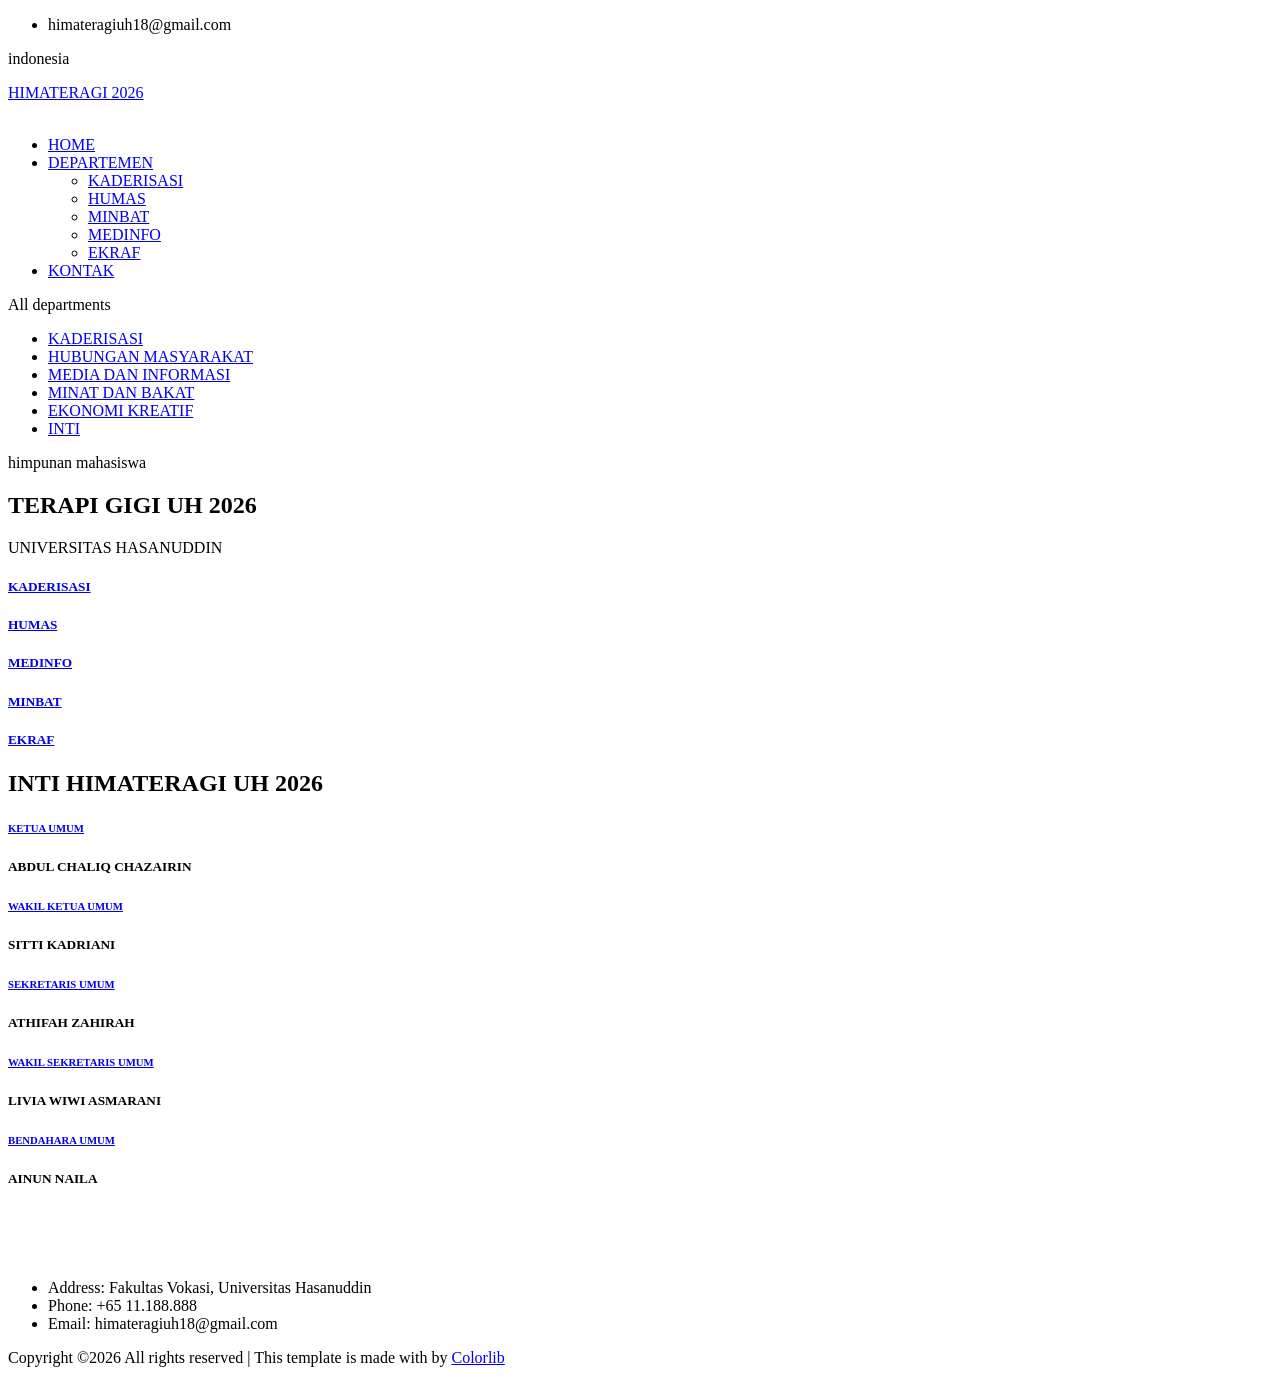
==== index.html @ d9ab89ab "Add files via upload" ====
<!DOCTYPE html>
<html lang="zxx">

<head>
    <meta charset="UTF-8">
    <meta name="description" content="Ogani Template">
    <meta name="keywords" content="Ogani, unica, creative, html">
    <meta name="viewport" content="width=device-width, initial-scale=1.0">
    <meta http-equiv="X-UA-Compatible" content="ie=edge">
    <title>HIMATERAGI 2026</title>

    <!-- Google Font -->
    <link href="https://fonts.googleapis.com/css2?family=Cairo:wght@200;300;400;600;900&display=swap" rel="stylesheet">

    <!-- Css Styles -->
    <link rel="stylesheet" href="css/bootstrap.min.css" type="text/css">
    <link rel="stylesheet" href="css/font-awesome.min.css" type="text/css">
    <link rel="stylesheet" href="css/elegant-icons.css" type="text/css">
    <link rel="stylesheet" href="css/nice-select.css" type="text/css">
    <link rel="stylesheet" href="css/jquery-ui.min.css" type="text/css">
    <link rel="stylesheet" href="css/owl.carousel.min.css" type="text/css">
    <link rel="stylesheet" href="css/slicknav.min.css" type="text/css">
    <link rel="stylesheet" href="css/style.css" type="text/css">
</head>

<body>
    <!-- Page Preloder -->
    <div id="preloder">
        <div class="loader"></div>
    </div>

    <!-- Header Section Begin -->
    <header class="header">
        <div class="header__top">
            <div class="container">
                <div class="row">
                    <div class="col-lg-6 col-md-6">
                        <div class="header__top__left">
                            <ul>
                                <li><i class="fa fa-envelope"></i>himateragiuh18@gmail.com</li>
                            
                            </ul>
                        </div>
                    </div>
                    <div class="col-lg-6 col-md-6">
                        <div class="header__top__right">
                            <div class="header__top__right__social">
                                <a href="https://www.instagram.com/himateragi_uh?igsh=MXllY3Y1dGZtd201&utm_source=qr"><i class="fa fa-instagram"></i></a>
                                <a href="#"><i class="fa fa-twitter"></i></a>
                                <a href="#"><i class="fa fa-youtube"></i></a>
                                <a href="#"><i class="fa fa-tiktok"></i></a>
                            </div>
                            <div class="header__top__right__language">
                              
                                <div>indonesia</div>
                              
                                <ul>

                                </ul>
                            </div>
                            <div class="header__top__right__auth">
                                <a href="#"><i class="fa fa-user"></i>HIMATERAGI 2026</a>
                            </div>
                        </div>
                    </div>
                </div>
            </div>
        </div>
        <div class="container">
            <div class="row">
                <div class="col-lg-3">
                    <div class="header__logo">
                        <a href="./index.html"><img src="img/logohima2.png" alt=""></a>
                    </div>
                </div>
                <div class="col-lg-6">
                    <nav class="header__menu">
                        <ul>
                            <li class="active"><a href="./index.html">HOME</a></li>
                            <li><a href="#">DEPARTEMEN</a>
                                <ul class="header__menu__dropdown">
                                    <li><a href="./shop-grid.html">KADERISASI</a></li>
                                    <li><a href="./HUMAS.html">HUMAS</a></li>
                                    <li><a href="./MINBAT.html">MINBAT</a></li>
                                    <li><a href="./MEDINFO.html">MEDINFO</a></li>
                                    <li><a href="./EKRAF.html">EKRAF</a></li>
                                </ul>
                            </li>
                           
                            <li><a href="./contact.html">KONTAK</a></li>
                        </ul>
                    </nav>
                </div>
                <div class="col-lg-3">
                    <div class="header__cart">
                        <ul>
                          
                        </ul>
                    </div>
                </div>
            </div>
            <div class="humberger__open">
                <i class="fa fa-bars"></i>
            </div>
        </div>
    </header>
    <!-- Header Section End -->

    <!-- Hero Section Begin -->
    <section class="hero">
        <div class="container">
            <div class="row">
                <div class="col-lg-3">
                    <div class="hero__categories">
                        <div class="hero__categories__all">
                            <i class="fa fa-bars"></i>
                            <span>All departments</span>
                        </div>
                        <ul>
                            <li><a href="./shop-grid.html">KADERISASI</a></li>
                            <li><a href="./HUMAS.html">HUBUNGAN MASYARAKAT</a></li>
                            <li><a href="./MEDINFO.html">MEDIA DAN INFORMASI</a></li>
                            <li><a href="./MINBAT.html">MINAT DAN BAKAT</a></li>
                            <li><a href="./EKRAF.html">EKONOMI KREATIF</a></li>
                            <li><a href="./index.html">INTI</a></li>
                        </ul>
                    </div>
                </div>
                <div class="col-lg-9">
                    <div>
                        <div >
                           
                                <div >
                                   
                                   
                                </div>
                                

                        </div>
                        <div>
                            <div >
                              
                            </div>
                            <div>
                             
                            </div>
                        </div>
                    </div>
                    <div class="hero__item set-bg" data-setbg="img/HIMA2.png">
                        <div class="hero__text">
                            <span>himpunan mahasiswa</span>
                            <h2>TERAPI GIGI UH 2026</h2>
                <P>UNIVERSITAS HASANUDDIN</P>
                          
                        </div>
                    </div>
                </div>
            </div>
        </div>
    </section>
    <!-- Hero Section End -->

    <!-- Categories Section Begin -->
    <section class="categories">
        <div class="container">
            <div class="row">
                <div class="categories__slider owl-carousel">
                    <div class="col-lg-3">
                        <div class="categories__item set-bg" data-setbg="img/KADERISASI.png">
                            <h5><a href="./shop-grid.html">KADERISASI</a></h5>
                        </div>
                    </div>
                    <div class="col-lg-3">
                        <div class="categories__item set-bg" data-setbg="img/HUMAS.png">
                            <h5><a href="./HUMAS.html">HUMAS</a></h5>
                        </div>
                    </div>
                    <div class="col-lg-3">
                        <div class="categories__item set-bg" data-setbg="img/MEDINFO.png">
                            <h5><a href="./MEDINFO.html">MEDINFO</a></h5>
                        </div>
                    </div>
                    <div class="col-lg-3">
                        <div class="categories__item set-bg" data-setbg="img/MINBAT.png">
                            <h5><a href="./MINBAT.html">MINBAT</a></h5>
                        </div>
                    </div>
                    <div class="col-lg-3">
                        <div class="categories__item set-bg" data-setbg="img/EKRAF.png">
                            <h5><a href="./EKRAF.html">EKRAF</a></h5>
                        </div>
                    </div>
                </div>
            </div>
        </div>
    </section>
    <!-- Categories Section End -->

    <!-- Featured Section Begin -->
    <section class="featured spad">
        <div class="container">
            <div class="row">
                <div class="col-lg-12">
                    <div class="section-title">
                        <h2>INTI HIMATERAGI UH 2026</h2>
                    </div>
                    <div class="featured__controls">
                        <ul>
                            
                        </ul>
                    </div>
                </div>
            </div>
            <div class="row featured__filter">
                <div class="col-lg-3 col-md-4 col-sm-6 mix oranges fresh-meat">
                    <div class="featured__item">
                        <div class="featured__item__pic set-bg" data-setbg="img/INTI.png">
                           
                            </ul>
                        </div>
                        <div class="featured__item__text">
                            <h6><a href="#">KETUA UMUM</a></h6>
                            <h5>ABDUL CHALIQ CHAZAIRIN</h5>
                        </div>
                    </div>
                </div>
                <div class="col-lg-3 col-md-4 col-sm-6 mix vegetables fastfood">
                    <div class="featured__item">
                        <div class="featured__item__pic set-bg" data-setbg="img/INTI2.png">
                            
                            </ul>
                        </div>
                        <div class="featured__item__text">
                            <h6><a href="#">WAKIL KETUA UMUM</a></h6>
                            <h5>SITTI KADRIANI</h5>
                        </div>
                    </div>
                </div>
                <div class="col-lg-3 col-md-4 col-sm-6 mix vegetables fresh-meat">
                    <div class="featured__item">
                        <div class="featured__item__pic set-bg" data-setbg="img/INTI3.png">
                         
                            </ul>
                        </div>
                        <div class="featured__item__text">
                            <h6><a href="#">SEKRETARIS UMUM</a></h6>
                            <h5>ATHIFAH ZAHIRAH</h5>
                        </div>
                    </div>
                </div>
                <div class="col-lg-3 col-md-4 col-sm-6 mix fastfood oranges">
                    <div class="featured__item">
                        <div class="featured__item__pic set-bg" data-setbg="img/INTI5.png">
                            
                            </ul>
                        </div>
                        <div class="featured__item__text">
                            <h6><a href="#">WAKIL SEKRETARIS UMUM</a></h6>
                            <h5>LIVIA WIWI ASMARANI</h5>
                        </div>
                    </div>
                </div>
                <div class="col-lg-3 col-md-4 col-sm-6 mix fresh-meat vegetables">
                    <div class="featured__item">
                        <div class="featured__item__pic set-bg" data-setbg="img/INTI4.png">
                            
                            </ul>
                        </div>
                        <div class="featured__item__text">
                            <h6><a href="#">BENDAHARA UMUM</a></h6>
                            <h5>AINUN NAILA</h5>
                        </div>
                    </div>
                </div>
               
                        </div>
                    </div>
                </div>
               
                        </div>
                    </div>
                </div>
               
                        
                    </div>
                </div>
            </div>
        </div>
    </section>
    <!-- Featured Section End -->

    <!-- Banner Begin -->
   <div class="banner">
    <div class="container">
        <div class="row">
            <div class="col-lg-6 col-md-6 col-sm-6 mb-4">
                <div class="banner__pic">
                    <img src="img/care.png" alt="" class="img-fluid p-2">
                </div>
            </div>
            <div class="col-lg-6 col-md-6 col-sm-6 mb-4">
                <div class="banner__pic">
                    <img src="img/care.png" alt="" class="img-fluid p-2">
                </div>
            </div>
        </div>
    </div>
</div>
    <!-- Banner End -->

    <!-- Latest Product Section Begin -->
   
    <!-- Latest Product Section End -->

  

    <!-- Footer Section Begin -->
    <footer class="footer spad">
        <div class="container">
            <div class="row">
                <div class="col-lg-3 col-md-6 col-sm-6">
                    <div class="footer__about">
                        <div class="footer__about__logo">
                            <a href="./index.html"><img src="img/logohima2.png" alt=""></a>
                        </div>
                        <ul>
                            <li>Address: Fakultas Vokasi, Universitas Hasanuddin</li>
                            <li>Phone: +65 11.188.888</li>
                            <li>Email: himateragiuh18@gmail.com</li>
                        </ul>
                    </div>
                </div>
                <div class="col-lg-4 col-md-6 col-sm-6 offset-lg-1">
                    <div class="footer__widget">
              
                  
                        </ul>
                    </div>
                </div>
                <div class="col-lg-4 col-md-12">
                    <div class="footer__widget">
                       
                        </div>
                    </div>
                </div>
            </div>
            <div class="row">
                <div class="col-lg-12">
                    <div class="footer__copyright">
                        <div class="footer__copyright__text"><p><!-- Link back to Colorlib can't be removed. Template is licensed under CC BY 3.0. -->
  Copyright &copy;<script>document.write(new Date().getFullYear());</script> All rights reserved | This template is made with <i class="fa fa-heart" aria-hidden="true"></i> by <a href="https://colorlib.com" target="_blank">Colorlib</a>
  <!-- Link back to Colorlib can't be removed. Template is licensed under CC BY 3.0. --></p></div>
                       
                    </div>
                </div>
            </div>
        </div>
    </footer>
    <!-- Footer Section End -->

    <!-- Js Plugins -->
    <script src="js/jquery-3.3.1.min.js"></script>
    <script src="js/bootstrap.min.js"></script>
    <script src="js/jquery.nice-select.min.js"></script>
    <script src="js/jquery-ui.min.js"></script>
    <script src="js/jquery.slicknav.js"></script>
    <script src="js/mixitup.min.js"></script>
    <script src="js/owl.carousel.min.js"></script>
    <script src="js/main.js"></script>



</body>

</html>
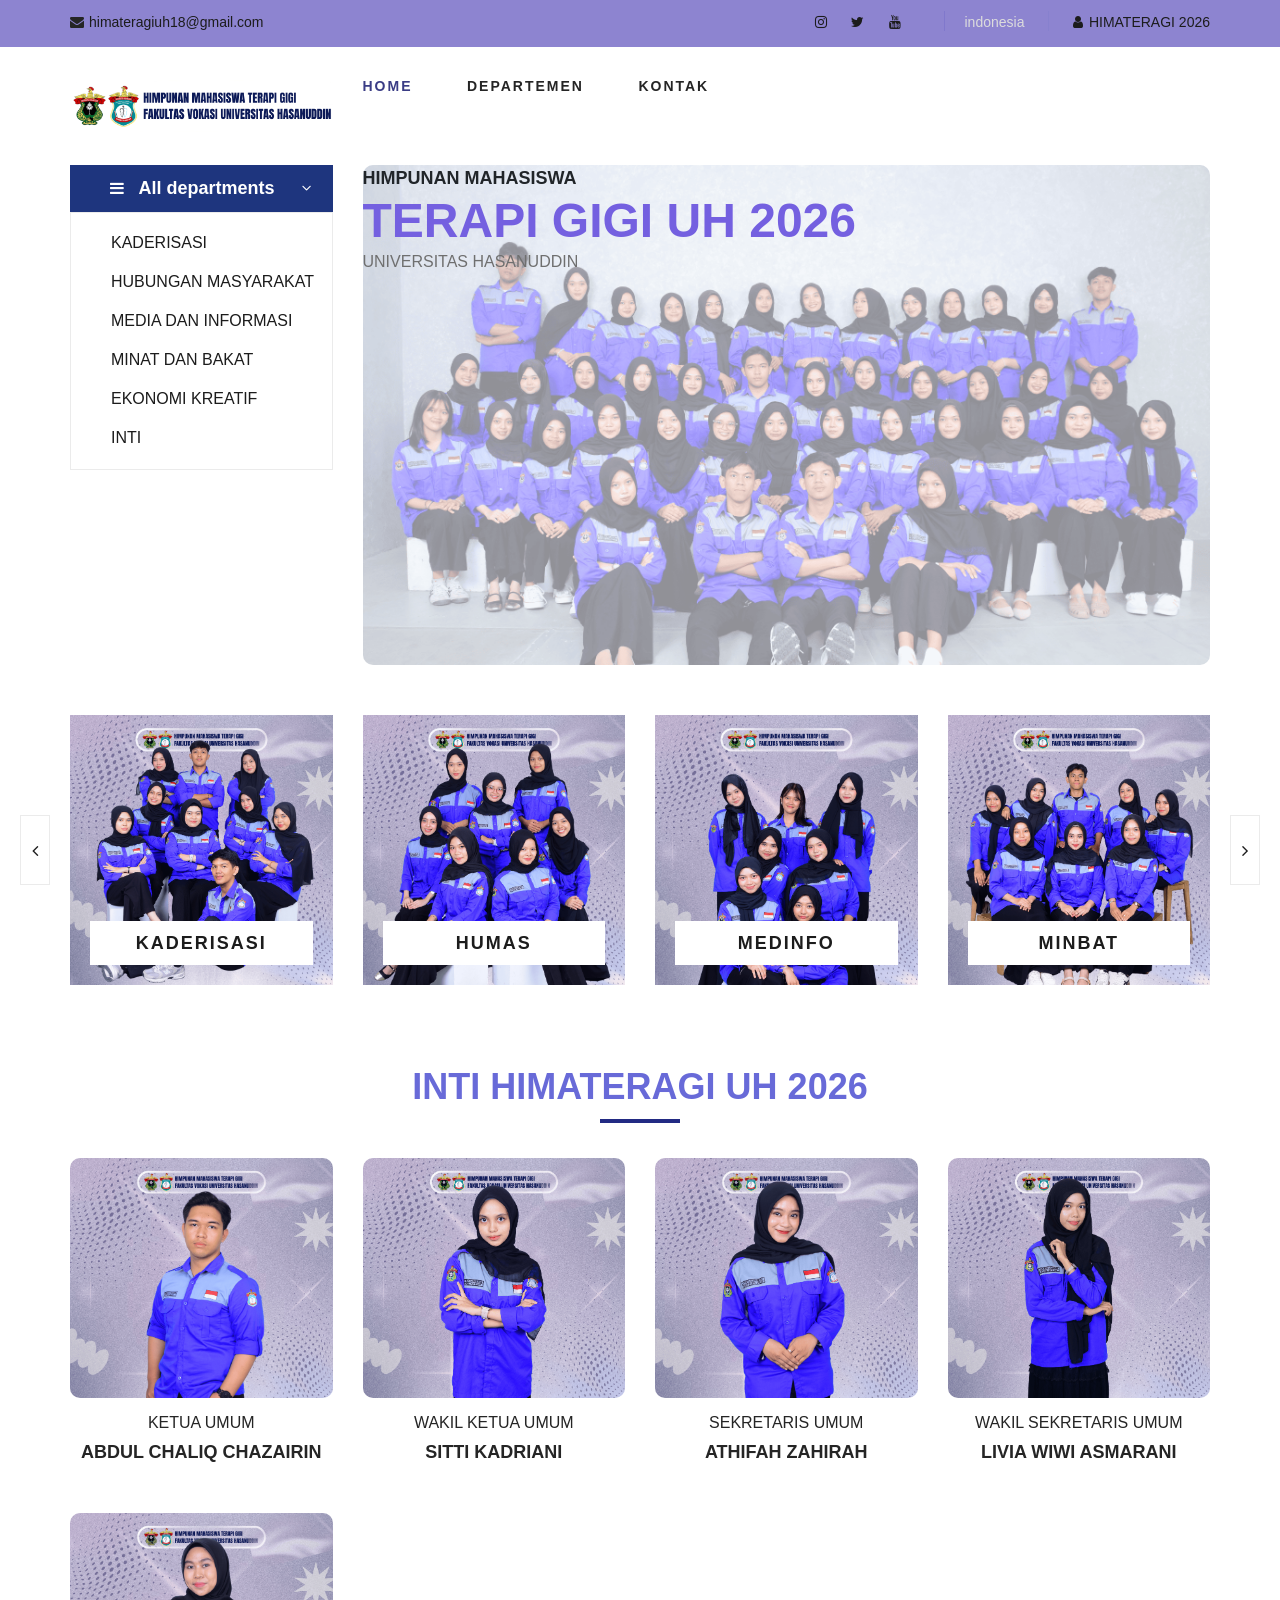
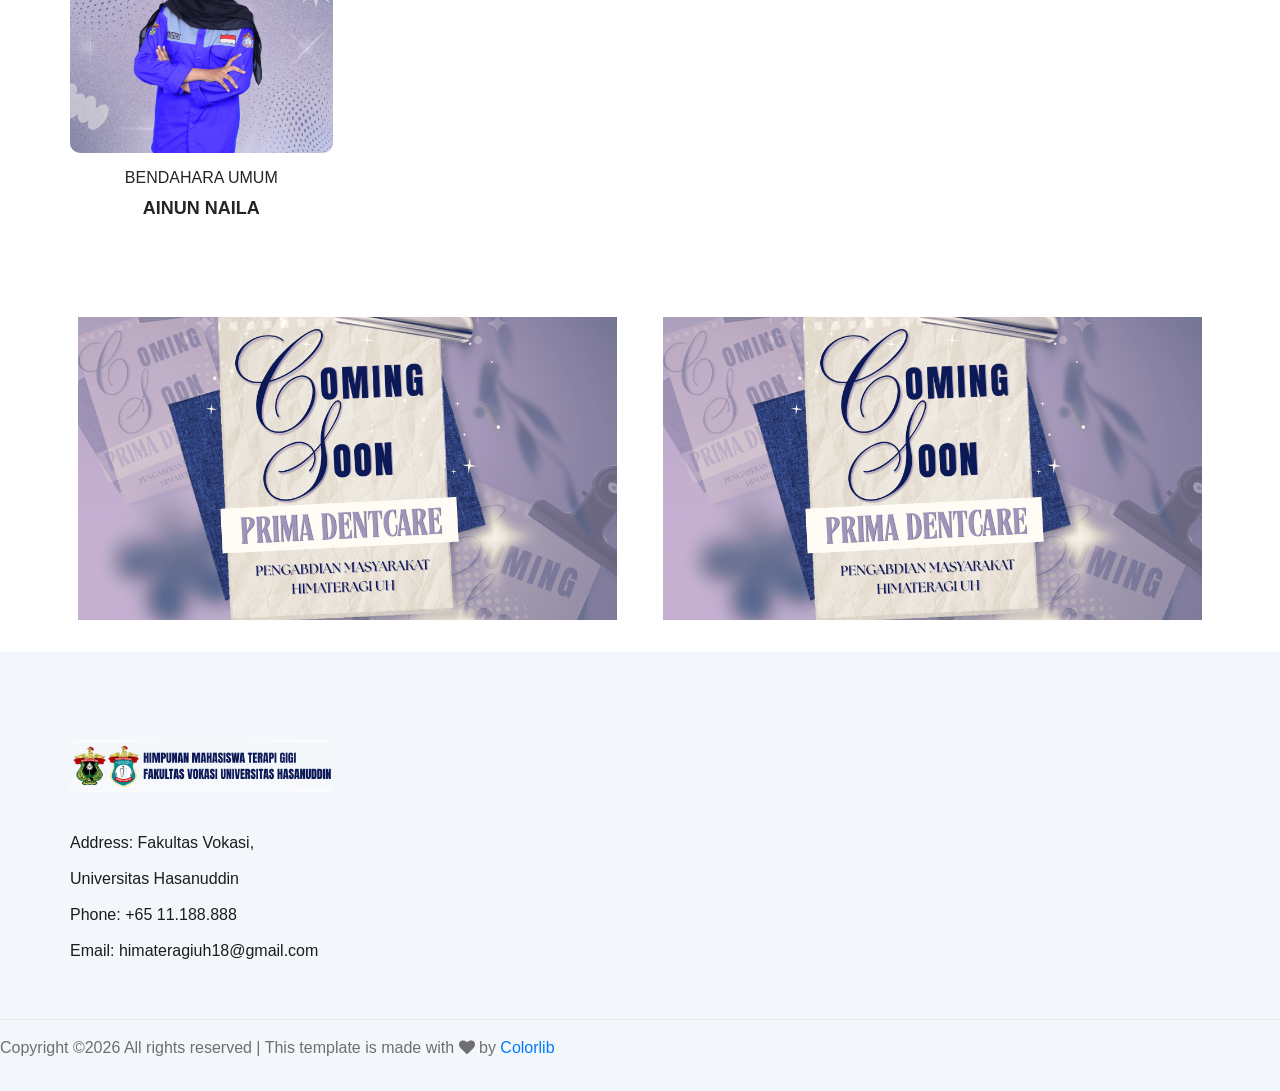
==== commit 479d470b: "Update index.html" ====
--- a/index.html
+++ b/index.html
@@ -148,7 +148,7 @@
                     </div>
                     <div class="hero__item set-bg" data-setbg="img/HIMA2.png">
                         <div class="hero__text">
-                            <span>himpunan mahasiswa</span>
+                            <span>HIMPUNAN MAHASISWA</span>
                             <h2>TERAPI GIGI UH 2026</h2>
                 <P>UNIVERSITAS HASANUDDIN</P>
                           
--- a/css/elegant-icons.css
+++ b/css/elegant-icons.css
@@ -0,0 +1,1159 @@
+@font-face {
+	font-family: 'ElegantIcons';
+	src:url('../fonts/ElegantIcons.eot');
+	src:url('../fonts/ElegantIcons.eot?#iefix') format('embedded-opentype'),
+		url('../fonts/ElegantIcons.woff') format('woff'),
+		url('../fonts/ElegantIcons.ttf') format('truetype'),
+		url('../fonts/ElegantIcons.svg#ElegantIcons') format('svg');
+	font-weight: normal;
+	font-style: normal;
+}
+
+/* Use the following CSS code if you want to use data attributes for inserting your icons */
+[data-icon]:before {
+	font-family: 'ElegantIcons';
+	content: attr(data-icon);
+	speak: none;
+	font-weight: normal;
+	font-variant: normal;
+	text-transform: none;
+	line-height: 1;
+	-webkit-font-smoothing: antialiased;
+	-moz-osx-font-smoothing: grayscale;
+}
+
+/* Use the following CSS code if you want to have a class per icon */
+/*
+Instead of a list of all class selectors,
+you can use the generic selector below, but it's slower:
+[class*="your-class-prefix"] {
+*/
+.arrow_up, .arrow_down, .arrow_left, .arrow_right, .arrow_left-up, .arrow_right-up, .arrow_right-down, .arrow_left-down, .arrow-up-down, .arrow_up-down_alt, .arrow_left-right_alt, .arrow_left-right, .arrow_expand_alt2, .arrow_expand_alt, .arrow_condense, .arrow_expand, .arrow_move, .arrow_carrot-up, .arrow_carrot-down, .arrow_carrot-left, .arrow_carrot-right, .arrow_carrot-2up, .arrow_carrot-2down, .arrow_carrot-2left, .arrow_carrot-2right, .arrow_carrot-up_alt2, .arrow_carrot-down_alt2, .arrow_carrot-left_alt2, .arrow_carrot-right_alt2, .arrow_carrot-2up_alt2, .arrow_carrot-2down_alt2, .arrow_carrot-2left_alt2, .arrow_carrot-2right_alt2, .arrow_triangle-up, .arrow_triangle-down, .arrow_triangle-left, .arrow_triangle-right, .arrow_triangle-up_alt2, .arrow_triangle-down_alt2, .arrow_triangle-left_alt2, .arrow_triangle-right_alt2, .arrow_back, .icon_minus-06, .icon_plus, .icon_close, .icon_check, .icon_minus_alt2, .icon_plus_alt2, .icon_close_alt2, .icon_check_alt2, .icon_zoom-out_alt, .icon_zoom-in_alt, .icon_search, .icon_box-empty, .icon_box-selected, .icon_minus-box, .icon_plus-box, .icon_box-checked, .icon_circle-empty, .icon_circle-slelected, .icon_stop_alt2, .icon_stop, .icon_pause_alt2, .icon_pause, .icon_menu, .icon_menu-square_alt2, .icon_menu-circle_alt2, .icon_ul, .icon_ol, .icon_adjust-horiz, .icon_adjust-vert, .icon_document_alt, .icon_documents_alt, .icon_pencil, .icon_pencil-edit_alt, .icon_pencil-edit, .icon_folder-alt, .icon_folder-open_alt, .icon_folder-add_alt, .icon_info_alt, .icon_error-oct_alt, .icon_error-circle_alt, .icon_error-triangle_alt, .icon_question_alt2, .icon_question, .icon_comment_alt, .icon_chat_alt, .icon_vol-mute_alt, .icon_volume-low_alt, .icon_volume-high_alt, .icon_quotations, .icon_quotations_alt2, .icon_clock_alt, .icon_lock_alt, .icon_lock-open_alt, .icon_key_alt, .icon_cloud_alt, .icon_cloud-upload_alt, .icon_cloud-download_alt, .icon_image, .icon_images, .icon_lightbulb_alt, .icon_gift_alt, .icon_house_alt, .icon_genius, .icon_mobile, .icon_tablet, .icon_laptop, .icon_desktop, .icon_camera_alt, .icon_mail_alt, .icon_cone_alt, .icon_ribbon_alt, .icon_bag_alt, .icon_creditcard, .icon_cart_alt, .icon_paperclip, .icon_tag_alt, .icon_tags_alt, .icon_trash_alt, .icon_cursor_alt, .icon_mic_alt, .icon_compass_alt, .icon_pin_alt, .icon_pushpin_alt, .icon_map_alt, .icon_drawer_alt, .icon_toolbox_alt, .icon_book_alt, .icon_calendar, .icon_film, .icon_table, .icon_contacts_alt, .icon_headphones, .icon_lifesaver, .icon_piechart, .icon_refresh, .icon_link_alt, .icon_link, .icon_loading, .icon_blocked, .icon_archive_alt, .icon_heart_alt, .icon_star_alt, .icon_star-half_alt, .icon_star, .icon_star-half, .icon_tools, .icon_tool, .icon_cog, .icon_cogs, .arrow_up_alt, .arrow_down_alt, .arrow_left_alt, .arrow_right_alt, .arrow_left-up_alt, .arrow_right-up_alt, .arrow_right-down_alt, .arrow_left-down_alt, .arrow_condense_alt, .arrow_expand_alt3, .arrow_carrot_up_alt, .arrow_carrot-down_alt, .arrow_carrot-left_alt, .arrow_carrot-right_alt, .arrow_carrot-2up_alt, .arrow_carrot-2dwnn_alt, .arrow_carrot-2left_alt, .arrow_carrot-2right_alt, .arrow_triangle-up_alt, .arrow_triangle-down_alt, .arrow_triangle-left_alt, .arrow_triangle-right_alt, .icon_minus_alt, .icon_plus_alt, .icon_close_alt, .icon_check_alt, .icon_zoom-out, .icon_zoom-in, .icon_stop_alt, .icon_menu-square_alt, .icon_menu-circle_alt, .icon_document, .icon_documents, .icon_pencil_alt, .icon_folder, .icon_folder-open, .icon_folder-add, .icon_folder_upload, .icon_folder_download, .icon_info, .icon_error-circle, .icon_error-oct, .icon_error-triangle, .icon_question_alt, .icon_comment, .icon_chat, .icon_vol-mute, .icon_volume-low, .icon_volume-high, .icon_quotations_alt, .icon_clock, .icon_lock, .icon_lock-open, .icon_key, .icon_cloud, .icon_cloud-upload, .icon_cloud-download, .icon_lightbulb, .icon_gift, .icon_house, .icon_camera, .icon_mail, .icon_cone, .icon_ribbon, .icon_bag, .icon_cart, .icon_tag, .icon_tags, .icon_trash, .icon_cursor, .icon_mic, .icon_compass, .icon_pin, .icon_pushpin, .icon_map, .icon_drawer, .icon_toolbox, .icon_book, .icon_contacts, .icon_archive, .icon_heart, .icon_profile, .icon_group, .icon_grid-2x2, .icon_grid-3x3, .icon_music, .icon_pause_alt, .icon_phone, .icon_upload, .icon_download, .social_facebook, .social_twitter, .social_pinterest, .social_googleplus, .social_tumblr, .social_tumbleupon, .social_wordpress, .social_instagram, .social_dribbble, .social_vimeo, .social_linkedin, .social_rss, .social_deviantart, .social_share, .social_myspace, .social_skype, .social_youtube, .social_picassa, .social_googledrive, .social_flickr, .social_blogger, .social_spotify, .social_delicious, .social_facebook_circle, .social_twitter_circle, .social_pinterest_circle, .social_googleplus_circle, .social_tumblr_circle, .social_stumbleupon_circle, .social_wordpress_circle, .social_instagram_circle, .social_dribbble_circle, .social_vimeo_circle, .social_linkedin_circle, .social_rss_circle, .social_deviantart_circle, .social_share_circle, .social_myspace_circle, .social_skype_circle, .social_youtube_circle, .social_picassa_circle, .social_googledrive_alt2, .social_flickr_circle, .social_blogger_circle, .social_spotify_circle, .social_delicious_circle, .social_facebook_square, .social_twitter_square, .social_pinterest_square, .social_googleplus_square, .social_tumblr_square, .social_stumbleupon_square, .social_wordpress_square, .social_instagram_square, .social_dribbble_square, .social_vimeo_square, .social_linkedin_square, .social_rss_square, .social_deviantart_square, .social_share_square, .social_myspace_square, .social_skype_square, .social_youtube_square, .social_picassa_square, .social_googledrive_square, .social_flickr_square, .social_blogger_square, .social_spotify_square, .social_delicious_square, .icon_printer, .icon_calulator, .icon_building, .icon_floppy, .icon_drive, .icon_search-2, .icon_id, .icon_id-2, .icon_puzzle, .icon_like, .icon_dislike, .icon_mug, .icon_currency, .icon_wallet, .icon_pens, .icon_easel, .icon_flowchart, .icon_datareport, .icon_briefcase, .icon_shield, .icon_percent, .icon_globe, .icon_globe-2, .icon_target, .icon_hourglass, .icon_balance, .icon_rook, .icon_printer-alt, .icon_calculator_alt, .icon_building_alt, .icon_floppy_alt, .icon_drive_alt, .icon_search_alt, .icon_id_alt, .icon_id-2_alt, .icon_puzzle_alt, .icon_like_alt, .icon_dislike_alt, .icon_mug_alt, .icon_currency_alt, .icon_wallet_alt, .icon_pens_alt, .icon_easel_alt, .icon_flowchart_alt, .icon_datareport_alt, .icon_briefcase_alt, .icon_shield_alt, .icon_percent_alt, .icon_globe_alt, .icon_clipboard {
+	font-family: 'ElegantIcons';
+	speak: none;
+	font-style: normal;
+	font-weight: normal;
+	font-variant: normal;
+	text-transform: none;
+	line-height: 1;
+	-webkit-font-smoothing: antialiased;
+}
+.arrow_up:before {
+	content: "\21";
+}
+.arrow_down:before {
+	content: "\22";
+}
+.arrow_left:before {
+	content: "\23";
+}
+.arrow_right:before {
+	content: "\24";
+}
+.arrow_left-up:before {
+	content: "\25";
+}
+.arrow_right-up:before {
+	content: "\26";
+}
+.arrow_right-down:before {
+	content: "\27";
+}
+.arrow_left-down:before {
+	content: "\28";
+}
+.arrow-up-down:before {
+	content: "\29";
+}
+.arrow_up-down_alt:before {
+	content: "\2a";
+}
+.arrow_left-right_alt:before {
+	content: "\2b";
+}
+.arrow_left-right:before {
+	content: "\2c";
+}
+.arrow_expand_alt2:before {
+	content: "\2d";
+}
+.arrow_expand_alt:before {
+	content: "\2e";
+}
+.arrow_condense:before {
+	content: "\2f";
+}
+.arrow_expand:before {
+	content: "\30";
+}
+.arrow_move:before {
+	content: "\31";
+}
+.arrow_carrot-up:before {
+	content: "\32";
+}
+.arrow_carrot-down:before {
+	content: "\33";
+}
+.arrow_carrot-left:before {
+	content: "\34";
+}
+.arrow_carrot-right:before {
+	content: "\35";
+}
+.arrow_carrot-2up:before {
+	content: "\36";
+}
+.arrow_carrot-2down:before {
+	content: "\37";
+}
+.arrow_carrot-2left:before {
+	content: "\38";
+}
+.arrow_carrot-2right:before {
+	content: "\39";
+}
+.arrow_carrot-up_alt2:before {
+	content: "\3a";
+}
+.arrow_carrot-down_alt2:before {
+	content: "\3b";
+}
+.arrow_carrot-left_alt2:before {
+	content: "\3c";
+}
+.arrow_carrot-right_alt2:before {
+	content: "\3d";
+}
+.arrow_carrot-2up_alt2:before {
+	content: "\3e";
+}
+.arrow_carrot-2down_alt2:before {
+	content: "\3f";
+}
+.arrow_carrot-2left_alt2:before {
+	content: "\40";
+}
+.arrow_carrot-2right_alt2:before {
+	content: "\41";
+}
+.arrow_triangle-up:before {
+	content: "\42";
+}
+.arrow_triangle-down:before {
+	content: "\43";
+}
+.arrow_triangle-left:before {
+	content: "\44";
+}
+.arrow_triangle-right:before {
+	content: "\45";
+}
+.arrow_triangle-up_alt2:before {
+	content: "\46";
+}
+.arrow_triangle-down_alt2:before {
+	content: "\47";
+}
+.arrow_triangle-left_alt2:before {
+	content: "\48";
+}
+.arrow_triangle-right_alt2:before {
+	content: "\49";
+}
+.arrow_back:before {
+	content: "\4a";
+}
+.icon_minus-06:before {
+	content: "\4b";
+}
+.icon_plus:before {
+	content: "\4c";
+}
+.icon_close:before {
+	content: "\4d";
+}
+.icon_check:before {
+	content: "\4e";
+}
+.icon_minus_alt2:before {
+	content: "\4f";
+}
+.icon_plus_alt2:before {
+	content: "\50";
+}
+.icon_close_alt2:before {
+	content: "\51";
+}
+.icon_check_alt2:before {
+	content: "\52";
+}
+.icon_zoom-out_alt:before {
+	content: "\53";
+}
+.icon_zoom-in_alt:before {
+	content: "\54";
+}
+.icon_search:before {
+	content: "\55";
+}
+.icon_box-empty:before {
+	content: "\56";
+}
+.icon_box-selected:before {
+	content: "\57";
+}
+.icon_minus-box:before {
+	content: "\58";
+}
+.icon_plus-box:before {
+	content: "\59";
+}
+.icon_box-checked:before {
+	content: "\5a";
+}
+.icon_circle-empty:before {
+	content: "\5b";
+}
+.icon_circle-slelected:before {
+	content: "\5c";
+}
+.icon_stop_alt2:before {
+	content: "\5d";
+}
+.icon_stop:before {
+	content: "\5e";
+}
+.icon_pause_alt2:before {
+	content: "\5f";
+}
+.icon_pause:before {
+	content: "\60";
+}
+.icon_menu:before {
+	content: "\61";
+}
+.icon_menu-square_alt2:before {
+	content: "\62";
+}
+.icon_menu-circle_alt2:before {
+	content: "\63";
+}
+.icon_ul:before {
+	content: "\64";
+}
+.icon_ol:before {
+	content: "\65";
+}
+.icon_adjust-horiz:before {
+	content: "\66";
+}
+.icon_adjust-vert:before {
+	content: "\67";
+}
+.icon_document_alt:before {
+	content: "\68";
+}
+.icon_documents_alt:before {
+	content: "\69";
+}
+.icon_pencil:before {
+	content: "\6a";
+}
+.icon_pencil-edit_alt:before {
+	content: "\6b";
+}
+.icon_pencil-edit:before {
+	content: "\6c";
+}
+.icon_folder-alt:before {
+	content: "\6d";
+}
+.icon_folder-open_alt:before {
+	content: "\6e";
+}
+.icon_folder-add_alt:before {
+	content: "\6f";
+}
+.icon_info_alt:before {
+	content: "\70";
+}
+.icon_error-oct_alt:before {
+	content: "\71";
+}
+.icon_error-circle_alt:before {
+	content: "\72";
+}
+.icon_error-triangle_alt:before {
+	content: "\73";
+}
+.icon_question_alt2:before {
+	content: "\74";
+}
+.icon_question:before {
+	content: "\75";
+}
+.icon_comment_alt:before {
+	content: "\76";
+}
+.icon_chat_alt:before {
+	content: "\77";
+}
+.icon_vol-mute_alt:before {
+	content: "\78";
+}
+.icon_volume-low_alt:before {
+	content: "\79";
+}
+.icon_volume-high_alt:before {
+	content: "\7a";
+}
+.icon_quotations:before {
+	content: "\7b";
+}
+.icon_quotations_alt2:before {
+	content: "\7c";
+}
+.icon_clock_alt:before {
+	content: "\7d";
+}
+.icon_lock_alt:before {
+	content: "\7e";
+}
+.icon_lock-open_alt:before {
+	content: "\e000";
+}
+.icon_key_alt:before {
+	content: "\e001";
+}
+.icon_cloud_alt:before {
+	content: "\e002";
+}
+.icon_cloud-upload_alt:before {
+	content: "\e003";
+}
+.icon_cloud-download_alt:before {
+	content: "\e004";
+}
+.icon_image:before {
+	content: "\e005";
+}
+.icon_images:before {
+	content: "\e006";
+}
+.icon_lightbulb_alt:before {
+	content: "\e007";
+}
+.icon_gift_alt:before {
+	content: "\e008";
+}
+.icon_house_alt:before {
+	content: "\e009";
+}
+.icon_genius:before {
+	content: "\e00a";
+}
+.icon_mobile:before {
+	content: "\e00b";
+}
+.icon_tablet:before {
+	content: "\e00c";
+}
+.icon_laptop:before {
+	content: "\e00d";
+}
+.icon_desktop:before {
+	content: "\e00e";
+}
+.icon_camera_alt:before {
+	content: "\e00f";
+}
+.icon_mail_alt:before {
+	content: "\e010";
+}
+.icon_cone_alt:before {
+	content: "\e011";
+}
+.icon_ribbon_alt:before {
+	content: "\e012";
+}
+.icon_bag_alt:before {
+	content: "\e013";
+}
+.icon_creditcard:before {
+	content: "\e014";
+}
+.icon_cart_alt:before {
+	content: "\e015";
+}
+.icon_paperclip:before {
+	content: "\e016";
+}
+.icon_tag_alt:before {
+	content: "\e017";
+}
+.icon_tags_alt:before {
+	content: "\e018";
+}
+.icon_trash_alt:before {
+	content: "\e019";
+}
+.icon_cursor_alt:before {
+	content: "\e01a";
+}
+.icon_mic_alt:before {
+	content: "\e01b";
+}
+.icon_compass_alt:before {
+	content: "\e01c";
+}
+.icon_pin_alt:before {
+	content: "\e01d";
+}
+.icon_pushpin_alt:before {
+	content: "\e01e";
+}
+.icon_map_alt:before {
+	content: "\e01f";
+}
+.icon_drawer_alt:before {
+	content: "\e020";
+}
+.icon_toolbox_alt:before {
+	content: "\e021";
+}
+.icon_book_alt:before {
+	content: "\e022";
+}
+.icon_calendar:before {
+	content: "\e023";
+}
+.icon_film:before {
+	content: "\e024";
+}
+.icon_table:before {
+	content: "\e025";
+}
+.icon_contacts_alt:before {
+	content: "\e026";
+}
+.icon_headphones:before {
+	content: "\e027";
+}
+.icon_lifesaver:before {
+	content: "\e028";
+}
+.icon_piechart:before {
+	content: "\e029";
+}
+.icon_refresh:before {
+	content: "\e02a";
+}
+.icon_link_alt:before {
+	content: "\e02b";
+}
+.icon_link:before {
+	content: "\e02c";
+}
+.icon_loading:before {
+	content: "\e02d";
+}
+.icon_blocked:before {
+	content: "\e02e";
+}
+.icon_archive_alt:before {
+	content: "\e02f";
+}
+.icon_heart_alt:before {
+	content: "\e030";
+}
+.icon_star_alt:before {
+	content: "\e031";
+}
+.icon_star-half_alt:before {
+	content: "\e032";
+}
+.icon_star:before {
+	content: "\e033";
+}
+.icon_star-half:before {
+	content: "\e034";
+}
+.icon_tools:before {
+	content: "\e035";
+}
+.icon_tool:before {
+	content: "\e036";
+}
+.icon_cog:before {
+	content: "\e037";
+}
+.icon_cogs:before {
+	content: "\e038";
+}
+.arrow_up_alt:before {
+	content: "\e039";
+}
+.arrow_down_alt:before {
+	content: "\e03a";
+}
+.arrow_left_alt:before {
+	content: "\e03b";
+}
+.arrow_right_alt:before {
+	content: "\e03c";
+}
+.arrow_left-up_alt:before {
+	content: "\e03d";
+}
+.arrow_right-up_alt:before {
+	content: "\e03e";
+}
+.arrow_right-down_alt:before {
+	content: "\e03f";
+}
+.arrow_left-down_alt:before {
+	content: "\e040";
+}
+.arrow_condense_alt:before {
+	content: "\e041";
+}
+.arrow_expand_alt3:before {
+	content: "\e042";
+}
+.arrow_carrot_up_alt:before {
+	content: "\e043";
+}
+.arrow_carrot-down_alt:before {
+	content: "\e044";
+}
+.arrow_carrot-left_alt:before {
+	content: "\e045";
+}
+.arrow_carrot-right_alt:before {
+	content: "\e046";
+}
+.arrow_carrot-2up_alt:before {
+	content: "\e047";
+}
+.arrow_carrot-2dwnn_alt:before {
+	content: "\e048";
+}
+.arrow_carrot-2left_alt:before {
+	content: "\e049";
+}
+.arrow_carrot-2right_alt:before {
+	content: "\e04a";
+}
+.arrow_triangle-up_alt:before {
+	content: "\e04b";
+}
+.arrow_triangle-down_alt:before {
+	content: "\e04c";
+}
+.arrow_triangle-left_alt:before {
+	content: "\e04d";
+}
+.arrow_triangle-right_alt:before {
+	content: "\e04e";
+}
+.icon_minus_alt:before {
+	content: "\e04f";
+}
+.icon_plus_alt:before {
+	content: "\e050";
+}
+.icon_close_alt:before {
+	content: "\e051";
+}
+.icon_check_alt:before {
+	content: "\e052";
+}
+.icon_zoom-out:before {
+	content: "\e053";
+}
+.icon_zoom-in:before {
+	content: "\e054";
+}
+.icon_stop_alt:before {
+	content: "\e055";
+}
+.icon_menu-square_alt:before {
+	content: "\e056";
+}
+.icon_menu-circle_alt:before {
+	content: "\e057";
+}
+.icon_document:before {
+	content: "\e058";
+}
+.icon_documents:before {
+	content: "\e059";
+}
+.icon_pencil_alt:before {
+	content: "\e05a";
+}
+.icon_folder:before {
+	content: "\e05b";
+}
+.icon_folder-open:before {
+	content: "\e05c";
+}
+.icon_folder-add:before {
+	content: "\e05d";
+}
+.icon_folder_upload:before {
+	content: "\e05e";
+}
+.icon_folder_download:before {
+	content: "\e05f";
+}
+.icon_info:before {
+	content: "\e060";
+}
+.icon_error-circle:before {
+	content: "\e061";
+}
+.icon_error-oct:before {
+	content: "\e062";
+}
+.icon_error-triangle:before {
+	content: "\e063";
+}
+.icon_question_alt:before {
+	content: "\e064";
+}
+.icon_comment:before {
+	content: "\e065";
+}
+.icon_chat:before {
+	content: "\e066";
+}
+.icon_vol-mute:before {
+	content: "\e067";
+}
+.icon_volume-low:before {
+	content: "\e068";
+}
+.icon_volume-high:before {
+	content: "\e069";
+}
+.icon_quotations_alt:before {
+	content: "\e06a";
+}
+.icon_clock:before {
+	content: "\e06b";
+}
+.icon_lock:before {
+	content: "\e06c";
+}
+.icon_lock-open:before {
+	content: "\e06d";
+}
+.icon_key:before {
+	content: "\e06e";
+}
+.icon_cloud:before {
+	content: "\e06f";
+}
+.icon_cloud-upload:before {
+	content: "\e070";
+}
+.icon_cloud-download:before {
+	content: "\e071";
+}
+.icon_lightbulb:before {
+	content: "\e072";
+}
+.icon_gift:before {
+	content: "\e073";
+}
+.icon_house:before {
+	content: "\e074";
+}
+.icon_camera:before {
+	content: "\e075";
+}
+.icon_mail:before {
+	content: "\e076";
+}
+.icon_cone:before {
+	content: "\e077";
+}
+.icon_ribbon:before {
+	content: "\e078";
+}
+.icon_bag:before {
+	content: "\e079";
+}
+.icon_cart:before {
+	content: "\e07a";
+}
+.icon_tag:before {
+	content: "\e07b";
+}
+.icon_tags:before {
+	content: "\e07c";
+}
+.icon_trash:before {
+	content: "\e07d";
+}
+.icon_cursor:before {
+	content: "\e07e";
+}
+.icon_mic:before {
+	content: "\e07f";
+}
+.icon_compass:before {
+	content: "\e080";
+}
+.icon_pin:before {
+	content: "\e081";
+}
+.icon_pushpin:before {
+	content: "\e082";
+}
+.icon_map:before {
+	content: "\e083";
+}
+.icon_drawer:before {
+	content: "\e084";
+}
+.icon_toolbox:before {
+	content: "\e085";
+}
+.icon_book:before {
+	content: "\e086";
+}
+.icon_contacts:before {
+	content: "\e087";
+}
+.icon_archive:before {
+	content: "\e088";
+}
+.icon_heart:before {
+	content: "\e089";
+}
+.icon_profile:before {
+	content: "\e08a";
+}
+.icon_group:before {
+	content: "\e08b";
+}
+.icon_grid-2x2:before {
+	content: "\e08c";
+}
+.icon_grid-3x3:before {
+	content: "\e08d";
+}
+.icon_music:before {
+	content: "\e08e";
+}
+.icon_pause_alt:before {
+	content: "\e08f";
+}
+.icon_phone:before {
+	content: "\e090";
+}
+.icon_upload:before {
+	content: "\e091";
+}
+.icon_download:before {
+	content: "\e092";
+}
+.social_facebook:before {
+	content: "\e093";
+}
+.social_twitter:before {
+	content: "\e094";
+}
+.social_pinterest:before {
+	content: "\e095";
+}
+.social_googleplus:before {
+	content: "\e096";
+}
+.social_tumblr:before {
+	content: "\e097";
+}
+.social_tumbleupon:before {
+	content: "\e098";
+}
+.social_wordpress:before {
+	content: "\e099";
+}
+.social_instagram:before {
+	content: "\e09a";
+}
+.social_dribbble:before {
+	content: "\e09b";
+}
+.social_vimeo:before {
+	content: "\e09c";
+}
+.social_linkedin:before {
+	content: "\e09d";
+}
+.social_rss:before {
+	content: "\e09e";
+}
+.social_deviantart:before {
+	content: "\e09f";
+}
+.social_share:before {
+	content: "\e0a0";
+}
+.social_myspace:before {
+	content: "\e0a1";
+}
+.social_skype:before {
+	content: "\e0a2";
+}
+.social_youtube:before {
+	content: "\e0a3";
+}
+.social_picassa:before {
+	content: "\e0a4";
+}
+.social_googledrive:before {
+	content: "\e0a5";
+}
+.social_flickr:before {
+	content: "\e0a6";
+}
+.social_blogger:before {
+	content: "\e0a7";
+}
+.social_spotify:before {
+	content: "\e0a8";
+}
+.social_delicious:before {
+	content: "\e0a9";
+}
+.social_facebook_circle:before {
+	content: "\e0aa";
+}
+.social_twitter_circle:before {
+	content: "\e0ab";
+}
+.social_pinterest_circle:before {
+	content: "\e0ac";
+}
+.social_googleplus_circle:before {
+	content: "\e0ad";
+}
+.social_tumblr_circle:before {
+	content: "\e0ae";
+}
+.social_stumbleupon_circle:before {
+	content: "\e0af";
+}
+.social_wordpress_circle:before {
+	content: "\e0b0";
+}
+.social_instagram_circle:before {
+	content: "\e0b1";
+}
+.social_dribbble_circle:before {
+	content: "\e0b2";
+}
+.social_vimeo_circle:before {
+	content: "\e0b3";
+}
+.social_linkedin_circle:before {
+	content: "\e0b4";
+}
+.social_rss_circle:before {
+	content: "\e0b5";
+}
+.social_deviantart_circle:before {
+	content: "\e0b6";
+}
+.social_share_circle:before {
+	content: "\e0b7";
+}
+.social_myspace_circle:before {
+	content: "\e0b8";
+}
+.social_skype_circle:before {
+	content: "\e0b9";
+}
+.social_youtube_circle:before {
+	content: "\e0ba";
+}
+.social_picassa_circle:before {
+	content: "\e0bb";
+}
+.social_googledrive_alt2:before {
+	content: "\e0bc";
+}
+.social_flickr_circle:before {
+	content: "\e0bd";
+}
+.social_blogger_circle:before {
+	content: "\e0be";
+}
+.social_spotify_circle:before {
+	content: "\e0bf";
+}
+.social_delicious_circle:before {
+	content: "\e0c0";
+}
+.social_facebook_square:before {
+	content: "\e0c1";
+}
+.social_twitter_square:before {
+	content: "\e0c2";
+}
+.social_pinterest_square:before {
+	content: "\e0c3";
+}
+.social_googleplus_square:before {
+	content: "\e0c4";
+}
+.social_tumblr_square:before {
+	content: "\e0c5";
+}
+.social_stumbleupon_square:before {
+	content: "\e0c6";
+}
+.social_wordpress_square:before {
+	content: "\e0c7";
+}
+.social_instagram_square:before {
+	content: "\e0c8";
+}
+.social_dribbble_square:before {
+	content: "\e0c9";
+}
+.social_vimeo_square:before {
+	content: "\e0ca";
+}
+.social_linkedin_square:before {
+	content: "\e0cb";
+}
+.social_rss_square:before {
+	content: "\e0cc";
+}
+.social_deviantart_square:before {
+	content: "\e0cd";
+}
+.social_share_square:before {
+	content: "\e0ce";
+}
+.social_myspace_square:before {
+	content: "\e0cf";
+}
+.social_skype_square:before {
+	content: "\e0d0";
+}
+.social_youtube_square:before {
+	content: "\e0d1";
+}
+.social_picassa_square:before {
+	content: "\e0d2";
+}
+.social_googledrive_square:before {
+	content: "\e0d3";
+}
+.social_flickr_square:before {
+	content: "\e0d4";
+}
+.social_blogger_square:before {
+	content: "\e0d5";
+}
+.social_spotify_square:before {
+	content: "\e0d6";
+}
+.social_delicious_square:before {
+	content: "\e0d7";
+}
+.icon_printer:before {
+	content: "\e103";
+}
+.icon_calulator:before {
+	content: "\e0ee";
+}
+.icon_building:before {
+	content: "\e0ef";
+}
+.icon_floppy:before {
+	content: "\e0e8";
+}
+.icon_drive:before {
+	content: "\e0ea";
+}
+.icon_search-2:before {
+	content: "\e101";
+}
+.icon_id:before {
+	content: "\e107";
+}
+.icon_id-2:before {
+	content: "\e108";
+}
+.icon_puzzle:before {
+	content: "\e102";
+}
+.icon_like:before {
+	content: "\e106";
+}
+.icon_dislike:before {
+	content: "\e0eb";
+}
+.icon_mug:before {
+	content: "\e105";
+}
+.icon_currency:before {
+	content: "\e0ed";
+}
+.icon_wallet:before {
+	content: "\e100";
+}
+.icon_pens:before {
+	content: "\e104";
+}
+.icon_easel:before {
+	content: "\e0e9";
+}
+.icon_flowchart:before {
+	content: "\e109";
+}
+.icon_datareport:before {
+	content: "\e0ec";
+}
+.icon_briefcase:before {
+	content: "\e0fe";
+}
+.icon_shield:before {
+	content: "\e0f6";
+}
+.icon_percent:before {
+	content: "\e0fb";
+}
+.icon_globe:before {
+	content: "\e0e2";
+}
+.icon_globe-2:before {
+	content: "\e0e3";
+}
+.icon_target:before {
+	content: "\e0f5";
+}
+.icon_hourglass:before {
+	content: "\e0e1";
+}
+.icon_balance:before {
+	content: "\e0ff";
+}
+.icon_rook:before {
+	content: "\e0f8";
+}
+.icon_printer-alt:before {
+	content: "\e0fa";
+}
+.icon_calculator_alt:before {
+	content: "\e0e7";
+}
+.icon_building_alt:before {
+	content: "\e0fd";
+}
+.icon_floppy_alt:before {
+	content: "\e0e4";
+}
+.icon_drive_alt:before {
+	content: "\e0e5";
+}
+.icon_search_alt:before {
+	content: "\e0f7";
+}
+.icon_id_alt:before {
+	content: "\e0e0";
+}
+.icon_id-2_alt:before {
+	content: "\e0fc";
+}
+.icon_puzzle_alt:before {
+	content: "\e0f9";
+}
+.icon_like_alt:before {
+	content: "\e0dd";
+}
+.icon_dislike_alt:before {
+	content: "\e0f1";
+}
+.icon_mug_alt:before {
+	content: "\e0dc";
+}
+.icon_currency_alt:before {
+	content: "\e0f3";
+}
+.icon_wallet_alt:before {
+	content: "\e0d8";
+}
+.icon_pens_alt:before {
+	content: "\e0db";
+}
+.icon_easel_alt:before {
+	content: "\e0f0";
+}
+.icon_flowchart_alt:before {
+	content: "\e0df";
+}
+.icon_datareport_alt:before {
+	content: "\e0f2";
+}
+.icon_briefcase_alt:before {
+	content: "\e0f4";
+}
+.icon_shield_alt:before {
+	content: "\e0d9";
+}
+.icon_percent_alt:before {
+	content: "\e0da";
+}
+.icon_globe_alt:before {
+	content: "\e0de";
+}
+.icon_clipboard:before {
+	content: "\e0e6";
+}
+
+
+	.glyph {
+		float: left;
+		text-align: center;
+		padding: .75em;
+		margin: .4em 1.5em .75em 0;
+		width: 6em;
+text-shadow: none;
+	}
+        .glyph_big {
+        font-size: 128px;
+        color: #59c5dc;
+        float: left;
+        margin-right: 20px;
+        }
+
+        .glyph div { padding-bottom: 10px;}
+
+	.glyph input {
+		font-family: consolas, monospace;
+		font-size: 12px;
+		width: 100%;
+		text-align: center;
+		border: 0;
+		box-shadow: 0 0 0 1px #ccc;
+		padding: .2em;
+                -moz-border-radius: 5px;
+                -webkit-border-radius: 5px;
+	}
+	.centered {
+		margin-left: auto;
+		margin-right: auto;
+	}
+	.glyph .fs1 {
+		font-size: 2em;
+	}
+
+	
--- a/css/nice-select.css
+++ b/css/nice-select.css
@@ -0,0 +1,138 @@
+.nice-select {
+  -webkit-tap-highlight-color: transparent;
+  background-color: #fff;
+  border-radius: 5px;
+  border: solid 1px #e8e8e8;
+  box-sizing: border-box;
+  clear: both;
+  cursor: pointer;
+  display: block;
+  float: left;
+  font-family: inherit;
+  font-size: 14px;
+  font-weight: normal;
+  height: 42px;
+  line-height: 40px;
+  outline: none;
+  padding-left: 18px;
+  padding-right: 30px;
+  position: relative;
+  text-align: left !important;
+  -webkit-transition: all 0.2s ease-in-out;
+  transition: all 0.2s ease-in-out;
+  -webkit-user-select: none;
+     -moz-user-select: none;
+      -ms-user-select: none;
+          user-select: none;
+  white-space: nowrap;
+  width: auto; }
+  .nice-select:hover {
+    border-color: #dbdbdb; }
+  .nice-select:active, .nice-select.open, .nice-select:focus {
+    border-color: #999; }
+  .nice-select:after {
+    border-bottom: 2px solid #999;
+    border-right: 2px solid #999;
+    content: '';
+    display: block;
+    height: 5px;
+    margin-top: -4px;
+    pointer-events: none;
+    position: absolute;
+    right: 12px;
+    top: 50%;
+    -webkit-transform-origin: 66% 66%;
+        -ms-transform-origin: 66% 66%;
+            transform-origin: 66% 66%;
+    -webkit-transform: rotate(45deg);
+        -ms-transform: rotate(45deg);
+            transform: rotate(45deg);
+    -webkit-transition: all 0.15s ease-in-out;
+    transition: all 0.15s ease-in-out;
+    width: 5px; }
+  .nice-select.open:after {
+    -webkit-transform: rotate(-135deg);
+        -ms-transform: rotate(-135deg);
+            transform: rotate(-135deg); }
+  .nice-select.open .list {
+    opacity: 1;
+    pointer-events: auto;
+    -webkit-transform: scale(1) translateY(0);
+        -ms-transform: scale(1) translateY(0);
+            transform: scale(1) translateY(0); }
+  .nice-select.disabled {
+    border-color: #ededed;
+    color: #999;
+    pointer-events: none; }
+    .nice-select.disabled:after {
+      border-color: #cccccc; }
+  .nice-select.wide {
+    width: 100%; }
+    .nice-select.wide .list {
+      left: 0 !important;
+      right: 0 !important; }
+  .nice-select.right {
+    float: right; }
+    .nice-select.right .list {
+      left: auto;
+      right: 0; }
+  .nice-select.small {
+    font-size: 12px;
+    height: 36px;
+    line-height: 34px; }
+    .nice-select.small:after {
+      height: 4px;
+      width: 4px; }
+    .nice-select.small .option {
+      line-height: 34px;
+      min-height: 34px; }
+  .nice-select .list {
+    background-color: #fff;
+    border-radius: 5px;
+    box-shadow: 0 0 0 1px rgba(68, 68, 68, 0.11);
+    box-sizing: border-box;
+    margin-top: 4px;
+    opacity: 0;
+    overflow: hidden;
+    padding: 0;
+    pointer-events: none;
+    position: absolute;
+    top: 100%;
+    left: 0;
+    -webkit-transform-origin: 50% 0;
+        -ms-transform-origin: 50% 0;
+            transform-origin: 50% 0;
+    -webkit-transform: scale(0.75) translateY(-21px);
+        -ms-transform: scale(0.75) translateY(-21px);
+            transform: scale(0.75) translateY(-21px);
+    -webkit-transition: all 0.2s cubic-bezier(0.5, 0, 0, 1.25), opacity 0.15s ease-out;
+    transition: all 0.2s cubic-bezier(0.5, 0, 0, 1.25), opacity 0.15s ease-out;
+    z-index: 9; }
+    .nice-select .list:hover .option:not(:hover) {
+      background-color: transparent !important; }
+  .nice-select .option {
+    cursor: pointer;
+    font-weight: 400;
+    line-height: 40px;
+    list-style: none;
+    min-height: 40px;
+    outline: none;
+    padding-left: 18px;
+    padding-right: 29px;
+    text-align: left;
+    -webkit-transition: all 0.2s;
+    transition: all 0.2s; }
+    .nice-select .option:hover, .nice-select .option.focus, .nice-select .option.selected.focus {
+      background-color: #f6f6f6; }
+    .nice-select .option.selected {
+      font-weight: bold; }
+    .nice-select .option.disabled {
+      background-color: transparent;
+      color: #999;
+      cursor: default; }
+
+.no-csspointerevents .nice-select .list {
+  display: none; }
+
+.no-csspointerevents .nice-select.open .list {
+  display: block; }
--- a/css/style.css
+++ b/css/style.css
@@ -0,0 +1,3539 @@
+/******************************************************************
+  Template Name: Ogani
+  Description:  Ogani eCommerce  HTML Template
+  Author: Colorlib
+  Author URI: https://colorlib.com
+  Version: 1.0
+  Created: Colorlib
+******************************************************************/
+
+/*------------------------------------------------------------------
+[Table of contents]
+
+1.  Template default CSS
+	1.1	Variables
+	1.2	Mixins
+	1.3	Flexbox
+	1.4	Reset
+2.  Helper Css
+3.  Header Section
+4.  Hero Section
+5.  Service Section
+6.  Categories Section
+7.  Featured Section
+8.  Latest Product Section
+9.  Contact
+10.  Footer Style
+-------------------------------------------------------------------*/
+
+/*----------------------------------------*/
+/* Template default CSS
+/*----------------------------------------*/
+
+html,
+body {
+	height: 100%;
+	font-family: "Cairo", sans-serif;
+	-webkit-font-smoothing: antialiased;
+	font-smoothing: antialiased;
+}
+
+h1,
+h2,
+h3,
+h4,
+h5,
+h6 {
+	margin: 0;
+	color: #7460e0;
+	font-weight: 400;
+	font-family: "Cairo", sans-serif;
+}
+
+h1 {
+	font-size: 70px;
+}
+
+h2 {
+	font-size: 36px;
+}
+
+h3 {
+	font-size: 30px;
+}
+
+h4 {
+	font-size: 24px;
+}
+
+h5 {
+	font-size: 18px;
+}
+
+h6 {
+	font-size: 16px;
+}
+
+p {
+	font-size: 16px;
+	font-family: "Cairo", sans-serif;
+	color: #6f6f6f;
+	font-weight: 400;
+	line-height: 26px;
+	margin: 0 0 15px 0;
+}
+
+img {
+	max-width: 100%;
+}
+
+input:focus,
+select:focus,
+button:focus,
+textarea:focus {
+	outline: none;
+}
+
+a:hover,
+a:focus {
+	text-decoration: none;
+	outline: none;
+	color: #9aaccf;
+}
+
+ul,
+ol {
+	padding: 0;
+	margin: 0;
+}
+
+/*---------------------
+  Helper CSS
+-----------------------*/
+
+.section-title {
+	margin-bottom: 50px;
+	text-align: center;
+}
+
+.section-title h2 {
+	color: #686ad8;
+	font-weight: 700;
+	position: relative;
+}
+
+.section-title h2:after {
+	position: absolute;
+	left: 0;
+	bottom: -15px;
+	right: 0;
+	height: 4px;
+	width: 80px;
+	background: #222a83;
+	content: "";
+	margin: 0 auto;
+}
+
+.set-bg {
+	background-repeat: no-repeat;
+	background-size: cover;
+	background-position: top center;
+}
+
+.spad {
+	padding-top: 100px;
+	padding-bottom: 100px;
+}
+
+.text-white h1,
+.text-white h2,
+.text-white h3,
+.text-white h4,
+.text-white h5,
+.text-white h6,
+.text-white p,
+.text-white span,
+.text-white li,
+.text-white a {
+	color: #fff;
+}
+
+/* buttons */
+
+.primary-btn {
+	display: inline-block;
+	font-size: 14px;
+	padding: 10px 28px 10px;
+	color: #ffffff;
+	text-transform: uppercase;
+	font-weight: 700;
+	background: #2d469a;
+	letter-spacing: 2px;
+}
+
+.site-btn {
+	font-size: 14px;
+	color: #ffffff;
+	font-weight: 800;
+	text-transform: uppercase;
+	display: inline-block;
+	padding: 13px 30px 12px;
+	background: #2a458f;
+	border: none;
+}
+
+/* Preloder */
+
+#preloder {
+	position: fixed;
+	width: 100%;
+	height: 100%;
+	top: 0;
+	left: 0;
+	z-index: 999999;
+	background: #5160a8;
+}
+
+.loader {
+	width: 40px;
+	height: 40px;
+	position: absolute;
+	top: 50%;
+	left: 50%;
+	margin-top: -13px;
+	margin-left: -13px;
+	border-radius: 60px;
+	animation: loader 0.8s linear infinite;
+	-webkit-animation: loader 0.8s linear infinite;
+}
+
+@keyframes loader {
+	0% {
+		-webkit-transform: rotate(0deg);
+		transform: rotate(0deg);
+		border: 4px solid #f44336;
+		border-left-color: transparent;
+	}
+	50% {
+		-webkit-transform: rotate(180deg);
+		transform: rotate(180deg);
+		border: 4px solid #673ab7;
+		border-left-color: transparent;
+	}
+	100% {
+		-webkit-transform: rotate(360deg);
+		transform: rotate(360deg);
+		border: 4px solid #f44336;
+		border-left-color: transparent;
+	}
+}
+
+@-webkit-keyframes loader {
+	0% {
+		-webkit-transform: rotate(0deg);
+		border: 4px solid #f44336;
+		border-left-color: transparent;
+	}
+	50% {
+		-webkit-transform: rotate(180deg);
+		border: 4px solid #673ab7;
+		border-left-color: transparent;
+	}
+	100% {
+		-webkit-transform: rotate(360deg);
+		border: 4px solid #f44336;
+		border-left-color: transparent;
+	}
+}
+
+/*---------------------
+  Header
+-----------------------*/
+
+.header__top {
+	background: #8d84d0;
+}
+
+.header__top__left {
+	padding: 10px 0 13px;
+}
+
+.header__top__left ul li {
+	font-size: 14px;
+	color: #1c1c1c;
+	display: inline-block;
+	margin-right: 45px;
+	position: relative;
+}
+
+.header__top__left ul li:after {
+	position: absolute;
+	right: -25px;
+	top: 1px;
+	height: 20px;
+	width: 1px;
+	background: #535bd3;
+	opacity: 0.1;
+	content: "";
+}
+
+.header__top__left ul li:last-child {
+	margin-right: 0;
+}
+
+.header__top__left ul li:last-child:after {
+	display: none;
+}
+
+.header__top__left ul li i {
+	color: #252525;
+	margin-right: 5px;
+}
+
+.header__top__right {
+	text-align: right;
+	padding: 10px 0 13px;
+}
+
+.header__top__right__social {
+	position: relative;
+	display: inline-block;
+	margin-right: 35px;
+}
+
+.header__top__right__social:after {
+	position: absolute;
+	right: -20px;
+	top: 1px;
+	height: 20px;
+	width: 1px;
+	background: #1414ae;
+	opacity: 0.1;
+	content: "";
+}
+
+.header__top__right__social a {
+	font-size: 14px;
+	display: inline-block;
+	color: #1c1c1c;
+	margin-right: 20px;
+}
+
+.header__top__right__social a:last-child {
+	margin-right: 0;
+}
+
+.header__top__right__language {
+	position: relative;
+	display: inline-block;
+	margin-right: 40px;
+	cursor: pointer;
+}
+
+.header__top__right__language:hover ul {
+	top: 23px;
+	opacity: 1;
+	visibility: visible;
+}
+
+.header__top__right__language:after {
+	position: absolute;
+	right: -21px;
+	top: 1px;
+	height: 20px;
+	width: 1px;
+	background: #566bc7;
+	opacity: 0.1;
+	content: "";
+}
+
+.header__top__right__language img {
+	margin-right: 6px;
+}
+
+.header__top__right__language div {
+	font-size: 14px;
+	color: #dcdcdc;
+	display: inline-block;
+	margin-right: 4px;
+}
+
+.header__top__right__language span {
+	font-size: 14px;
+	color: #1c1c1c;
+	position: relative;
+	top: 2px;
+}
+
+.header__top__right__language ul {
+	background: #222222;
+	width: 100px;
+	text-align: left;
+	padding: 5px 0;
+	position: absolute;
+	left: 0;
+	top: 43px;
+	z-index: 9;
+	opacity: 0;
+	visibility: hidden;
+	-webkit-transition: all, 0.3s;
+	-moz-transition: all, 0.3s;
+	-ms-transition: all, 0.3s;
+	-o-transition: all, 0.3s;
+	transition: all, 0.3s;
+}
+
+.header__top__right__language ul li {
+	list-style: none;
+}
+
+.header__top__right__language ul li a {
+	font-size: 14px;
+	color: #ffffff;
+	padding: 5px 10px;
+}
+
+.header__top__right__auth {
+	display: inline-block;
+}
+
+.header__top__right__auth a {
+	display: block;
+	font-size: 14px;
+	color: #1c1c1c;
+}
+
+.header__top__right__auth a i {
+	margin-right: 6px;
+}
+
+.header__logo {
+	padding: 15px 0;
+}
+
+@media (max-width: 992px) {
+    .hero_logo{
+        height: 10px;
+    }
+}
+
+
+@media (max-width: 576px) {
+    .header__logo img{
+        height: 100px;
+    }
+}
+.header__logo a {
+	display: inline-block;
+}
+
+.header__menu {
+	padding: 24px 0;
+}
+
+.header__menu ul li {
+	list-style: none;
+	display: inline-block;
+	margin-right: 50px;
+	position: relative;
+}
+
+.header__menu ul li .header__menu__dropdown {
+	position: absolute;
+	left: 0;
+	top: 50px;
+	background: #222222;
+	width: 180px;
+	z-index: 9;
+	padding: 5px 0;
+	-webkit-transition: all, 0.3s;
+	-moz-transition: all, 0.3s;
+	-ms-transition: all, 0.3s;
+	-o-transition: all, 0.3s;
+	transition: all, 0.3s;
+	opacity: 0;
+	visibility: hidden;
+}
+
+.header__menu ul li .header__menu__dropdown li {
+	margin-right: 0;
+	display: block;
+}
+
+.header__menu ul li .header__menu__dropdown li:hover>a {
+	color: #393fad;
+}
+
+.header__menu ul li .header__menu__dropdown li a {
+	text-transform: capitalize;
+	color: #9f92ca;
+	font-weight: 400;
+	padding: 5px 15px;
+}
+
+.header__menu ul li.active a {
+	color: #3a3c85;
+}
+
+.header__menu ul li:hover .header__menu__dropdown {
+	top: 30px;
+	opacity: 1;
+	visibility: visible;
+}
+
+.header__menu ul li:hover>a {
+	color: hwb(239 18% 53%);
+}
+
+.header__menu ul li:last-child {
+	margin-right: 0;
+}
+
+.header__menu ul li a {
+	font-size: 14px;
+	color: #252525;
+	text-transform: uppercase;
+	font-weight: 700;
+	letter-spacing: 2px;
+	-webkit-transition: all, 0.3s;
+	-moz-transition: all, 0.3s;
+	-ms-transition: all, 0.3s;
+	-o-transition: all, 0.3s;
+	transition: all, 0.3s;
+	padding: 5px 0;
+	display: block;
+}
+
+.header__cart {
+	text-align: right;
+	padding: 24px 0;
+}
+
+.header__cart ul {
+	display: inline-block;
+	margin-right: 25px;
+}
+
+.header__cart ul li {
+	list-style: none;
+	display: inline-block;
+	margin-right: 15px;
+}
+
+.header__cart ul li:last-child {
+	margin-right: 0;
+}
+
+.header__cart ul li a {
+	position: relative;
+}
+
+.header__cart ul li a i {
+	font-size: 18px;
+	color: #1c1c1c;
+}
+
+.header__cart ul li a span {
+	height: 13px;
+	width: 13px;
+	background: #7fad39;
+	font-size: 10px;
+	color: #ffffff;
+	line-height: 13px;
+	text-align: center;
+	font-weight: 700;
+	display: inline-block;
+	border-radius: 50%;
+	position: absolute;
+	top: 0;
+	right: -12px;
+}
+
+.header__cart .header__cart__price {
+	font-size: 14px;
+	color: #6f6f6f;
+	display: inline-block;
+}
+
+.header__cart .header__cart__price span {
+	color: #252525;
+	font-weight: 700;
+}
+
+.humberger__menu__wrapper {
+	display: none;
+}
+
+.humberger__open {
+	display: none;
+}
+
+/*---------------------
+  Hero
+-----------------------*/
+
+.hero {
+	padding-bottom: 50px;
+}
+
+.hero.hero-normal {
+	padding-bottom: 30px;
+}
+
+.hero.hero-normal .hero__categories {
+	position: relative;
+}
+
+.hero.hero-normal .hero__categories ul {
+	display: none;
+	position: absolute;
+	left: 0;
+	top: 46px;
+	width: 100%;
+	z-index: 9;
+	background: #6d72a5;
+}
+
+.hero.hero-normal .hero__search {
+	margin-bottom: 0;
+}
+
+.hero__categories__all {
+	background: #1e357e;
+	position: relative;
+	padding: 10px 25px 10px 40px;
+	cursor: pointer;
+}
+
+.hero__categories__all i {
+	font-size: 16px;
+	color: #ffffff;
+	margin-right: 10px;
+}
+
+.hero__categories__all span {
+	font-size: 18px;
+	font-weight: 700;
+	color: #ffffff;
+}
+
+.hero__categories__all:after {
+	position: absolute;
+	right: 18px;
+	top: 9px;
+	content: "3";
+	font-family: "ElegantIcons";
+	font-size: 18px;
+	color: #ffffff;
+}
+
+.hero__categories ul {
+	border: 1px solid #ebebeb;
+	padding-left: 40px;
+	padding-top: 10px;
+	padding-bottom: 12px;
+}
+
+.hero__categories ul li {
+	list-style: none;
+}
+
+.hero__categories ul li a {
+	font-size: 16px;
+	color: #1c1c1c;
+	line-height: 39px;
+	display: block;
+}
+
+.hero__search {
+	overflow: hidden;
+	margin-bottom: 30px;
+}
+
+.hero__search__form {
+	width: 610px;
+	height: 50px;
+	border: 1px solid #ebebeb;
+	position: relative;
+	float: left;
+}
+
+.hero__search__form form .hero__search__categories {
+	width: 30%;
+	float: left;
+	font-size: 16px;
+	color: #1c1c1c;
+	font-weight: 700;
+	padding-left: 18px;
+	padding-top: 11px;
+	position: relative;
+}
+
+.hero__search__form form .hero__search__categories:after {
+	position: absolute;
+	right: 0;
+	top: 14px;
+	height: 20px;
+	width: 1px;
+	background: #9682d5;
+	opacity: 0.1;
+	content: "";
+}
+
+.hero__search__form form .hero__search__categories span {
+	position: absolute;
+	right: 14px;
+	top: 14px;
+}
+
+.hero__search__form form input {
+	width: 70%;
+	border: none;
+	height: 48px;
+	font-size: 16px;
+	color: #b2b2b2;
+	padding-left: 20px;
+}
+
+.hero__search__form form input::placeholder {
+	color: #b2b2b2;
+}
+
+.hero__search__form form button {
+	position: absolute;
+	right: 0;
+	top: -1px;
+	height: 50px;
+}
+
+.hero__search__phone {
+	float: right;
+}
+
+.hero__search__phone__icon {
+	font-size: 18px;
+	color: #1e357e;
+	height: 50px;
+	width: 50px;
+	background: #f5f5f5;
+	line-height: 50px;
+	text-align: center;
+	border-radius: 50%;
+	float: left;
+	margin-right: 20px;
+}
+
+.hero__search__phone__text {
+	overflow: hidden;
+}
+
+.hero__search__phone__text h5 {
+	color: #1c1c1c;
+	font-weight: 700;
+	margin-bottom: 5px;
+}
+
+.hero__search__phone__text span {
+	font-size: 14px;
+	color: #6f6f6f;
+}
+
+.hero__item {
+    height: 500px;
+    background-size: cover;
+    background-position: center;
+    border-radius: 10px;
+}
+
+
+@media (max-width: 992px) {
+    .hero__item {
+        height: 350px;
+    }
+}
+
+
+@media (max-width: 576px) {
+    .hero__item {
+        height: 230px;
+    }
+}
+.hero__text h2 {
+    font-size: 48px;
+	font-weight: 700;
+}
+
+.hero__text span {
+    font-size: 18px;
+	font-weight: 700;
+}
+
+.hero__text p {
+    font-size: 16px;
+}
+
+
+@media (max-width: 992px) {
+    .hero__text h2 {
+        font-size: 36px;
+		font-weight: 700;
+    }
+}
+
+
+@media (max-width: 576px) {
+    .hero__text h2 {
+        font-size: 22px;
+		font-weight: 700;
+        line-height: 30px;
+    }
+
+    .hero__text span {
+        font-size: 12px;
+		font-weight: 700;
+    }
+
+    .hero__text p {
+        font-size: 12px;
+		
+    }
+}
+
+/*---------------------
+  Categories
+-----------------------*/
+
+.categories__item {
+	height: 270px;
+	position: relative;
+}
+
+.categories__item h5 {
+	position: absolute;
+	left: 0;
+	width: 100%;
+	padding: 0 20px;
+	bottom: 20px;
+	text-align: center;
+}
+
+.categories__item h5 a {
+	font-size: 18px;
+	color: #1c1c1c;
+	font-weight: 700;
+	text-transform: uppercase;
+	letter-spacing: 2px;
+	padding: 12px 0 10px;
+	background: #ffffff;
+	display: block;
+}
+
+.categories__slider .col-lg-3 {
+	max-width: 100%;
+}
+
+.categories__slider.owl-carousel .owl-nav button {
+	font-size: 18px;
+	color: #1c1c1c;
+	height: 70px;
+	width: 30px;
+	line-height: 70px;
+	text-align: center;
+	border: 1px solid #ebebeb;
+	position: absolute;
+	left: -35px;
+	top: 50%;
+	-webkit-transform: translateY(-35px);
+	background: #ffffff;
+}
+
+.categories__slider.owl-carousel .owl-nav button.owl-next {
+	left: auto;
+	right: -35px;
+}
+
+/*---------------------
+  Featured
+-----------------------*/
+
+.featured {
+	padding-top: 80px;
+	padding-bottom: 40px;
+}
+
+.featured__controls {
+	text-align: center;
+	margin-bottom: 50px;
+}
+
+.featured__controls ul li {
+	list-style: none;
+	font-size: 18px;
+	color: #1c1c1c;
+	display: inline-block;
+	margin-right: 25px;
+	position: relative;
+	cursor: pointer;
+}
+
+.featured__controls ul li.active:after {
+	opacity: 1;
+}
+
+.featured__controls ul li:after {
+	position: absolute;
+	left: 0;
+	bottom: -2px;
+	width: 100%;
+	height: 2px;
+	background: #7fad39;
+	content: "";
+	opacity: 0;
+}
+
+.featured__controls ul li:last-child {
+	margin-right: 0;
+}
+
+.featured__item {
+	margin-bottom: 50px;
+}
+
+.featured__item:hover .featured__item__pic .featured__item__pic__hover {
+	bottom: 20px;
+}
+
+.featured__item__pic {
+    height: 240px;
+    background-size: cover;
+    background-position: center top;
+    border-radius: 10px;
+}
+@media (max-width: 992px) {
+    .featured__item__pic {
+        height: 300px;
+    }
+}
+
+
+@media (max-width: 576px) {
+    .featured__item__pic {
+        height: 350px;
+    }
+}
+
+
+.featured__item__pic__hover {
+	position: absolute;
+	left: 0;
+	bottom: -50px;
+	width: 100%;
+	text-align: center;
+	-webkit-transition: all, 0.5s;
+	-moz-transition: all, 0.5s;
+	-ms-transition: all, 0.5s;
+	-o-transition: all, 0.5s;
+	transition: all, 0.5s;
+}
+
+.featured__item__pic__hover li {
+	list-style: none;
+	display: inline-block;
+	margin-right: 6px;
+}
+
+.featured__item__pic__hover li:last-child {
+	margin-right: 0;
+}
+
+.featured__item__pic__hover li:hover a {
+	background: #1e357e;
+	border-color: #1e357e;
+}
+
+.featured__item__pic__hover li:hover a i {
+	color: #ffffff;
+	transform: rotate(360deg);
+}
+
+.featured__item__pic__hover li a {
+	font-size: 16px;
+	color: #1c1c1c;
+	height: 40px;
+	width: 40px;
+	line-height: 40px;
+	text-align: center;
+	border: 1px solid #ebebeb;
+	background: #ffffff;
+	display: block;
+	border-radius: 50%;
+	-webkit-transition: all, 0.5s;
+	-moz-transition: all, 0.5s;
+	-ms-transition: all, 0.5s;
+	-o-transition: all, 0.5s;
+	transition: all, 0.5s;
+}
+
+.featured__item__pic__hover li a i {
+	position: relative;
+	transform: rotate(0);
+	-webkit-transition: all, 0.3s;
+	-moz-transition: all, 0.3s;
+	-ms-transition: all, 0.3s;
+	-o-transition: all, 0.3s;
+	transition: all, 0.3s;
+}
+
+.featured__item__text {
+	text-align: center;
+	padding-top: 15px;
+}
+
+.featured__item__text h6 {
+	margin-bottom: 10px;
+}
+
+.featured__item__text h6 a {
+	color: #252525;
+}
+
+.featured__item__text h5 {
+	color: #252525;
+	font-weight: 700;
+}
+
+/*---------------------
+  Latest Product
+-----------------------*/
+
+.latest-product {
+	padding-top: 80px;
+	padding-bottom: 0;
+}
+
+.latest-product__text h4 {
+	font-weight: 700;
+	color: #1c1c1c;
+	margin-bottom: 45px;
+}
+
+.latest-product__slider.owl-carousel .owl-nav {
+	position: absolute;
+	right: 20px;
+	top: -75px;
+}
+
+.latest-product__slider.owl-carousel .owl-nav button {
+	height: 30px;
+	width: 30px;
+	background: #F3F6FA;
+	border: 1px solid #e6e6e6;
+	font-size: 14px;
+	color: #636363;
+	margin-right: 10px;
+	line-height: 30px;
+	text-align: center;
+}
+
+.latest-product__slider.owl-carousel .owl-nav button span {
+	font-weight: 700;
+}
+
+.latest-product__slider.owl-carousel .owl-nav button:last-child {
+	margin-right: 0;
+}
+
+.latest-product__item {
+	margin-bottom: 20px;
+	overflow: hidden;
+	display: block;
+}
+
+.latest-product__item__pic {
+	float: left;
+	margin-right: 26px;
+}
+
+.latest-product__item__pic img {
+	height: 110px;
+	width: 110px;
+}
+
+.latest-product__item__text {
+	overflow: hidden;
+	padding-top: 10px;
+}
+
+.latest-product__item__text h6 {
+	color: #252525;
+	margin-bottom: 8px;
+}
+
+.latest-product__item__text span {
+	font-size: 18px;
+	display: block;
+	color: #252525;
+	font-weight: 700;
+}
+
+/*---------------------
+  Form BLog
+-----------------------*/
+
+.from-blog {
+	padding-top: 50px;
+	padding-bottom: 50px;
+}
+
+.from-blog .blog__item {
+	margin-bottom: 30px;
+}
+
+.from-blog__title {
+	margin-bottom: 70px;
+}
+
+/*---------------------
+  Breadcrumb
+-----------------------*/
+
+.breadcrumb-section {
+	display: flex;
+	align-items: center;
+	padding: 45px 0 40px;
+}
+
+.breadcrumb__text h2 {
+	font-size: 46px;
+	color: #6a6ac7;
+	font-weight: 700;
+}
+
+.breadcrumb__option a {
+	display: inline-block;
+	font-size: 16px;
+	color: #7276ec;
+	font-weight: 700;
+	margin-right: 20px;
+	position: relative;
+}
+
+.breadcrumb__option a:after {
+	position: absolute;
+	right: -12px;
+	top: 13px;
+	height: 1px;
+	width: 10px;
+	background: #130d67;
+	content: "";
+}
+
+.breadcrumb__option span {
+	display: inline-block;
+	font-size: 16px;
+	color: #4057c7;
+}
+
+/*---------------------
+  Sidebar
+-----------------------*/
+
+.sidebar__item {
+	margin-bottom: 35px;
+}
+
+.sidebar__item.sidebar__item__color--option {
+	overflow: hidden;
+}
+
+.sidebar__item h4 {
+	color: #1c1c1c;
+	font-weight: 700;
+	margin-bottom: 25px;
+}
+
+.sidebar__item ul li {
+	list-style: none;
+}
+
+.sidebar__item ul li a {
+	font-size: 16px;
+	color: #1c1c1c;
+	line-height: 39px;
+	display: block;
+}
+
+.sidebar__item .latest-product__text {
+	position: relative;
+}
+
+.sidebar__item .latest-product__text h4 {
+	margin-bottom: 45px;
+}
+
+.sidebar__item .latest-product__text .owl-carousel .owl-nav {
+	right: 0;
+}
+
+.price-range-wrap .range-slider {
+	margin-top: 20px;
+}
+
+.price-range-wrap .range-slider .price-input {
+	position: relative;
+}
+
+.price-range-wrap .range-slider .price-input:after {
+	position: absolute;
+	left: 38px;
+	top: 13px;
+	height: 1px;
+	width: 5px;
+	background: #dd2222;
+	content: "";
+}
+
+.price-range-wrap .range-slider .price-input input {
+	font-size: 16px;
+	color: #dd2222;
+	font-weight: 700;
+	max-width: 20%;
+	border: none;
+	display: inline-block;
+}
+
+.price-range-wrap .price-range {
+	border-radius: 0;
+}
+
+.price-range-wrap .price-range.ui-widget-content {
+	border: none;
+	background: #ebebeb;
+	height: 5px;
+}
+
+.price-range-wrap .price-range.ui-widget-content .ui-slider-handle {
+	height: 13px;
+	width: 13px;
+	border-radius: 50%;
+	background: #ffffff;
+	border: none;
+	-webkit-box-shadow: 0px 1px 10px rgba(0, 0, 0, 0.2);
+	box-shadow: 0px 1px 10px rgba(0, 0, 0, 0.2);
+	outline: none;
+	cursor: pointer;
+}
+
+.price-range-wrap .price-range .ui-slider-range {
+	background: #dd2222;
+	border-radius: 0;
+}
+
+.price-range-wrap .price-range .ui-slider-range.ui-corner-all.ui-widget-header:last-child {
+	background: #dd2222;
+}
+
+.sidebar__item__color {
+	float: left;
+	width: 40%;
+}
+
+.sidebar__item__color.sidebar__item__color--white label:after {
+	border: 2px solid #333333;
+	background: transparent;
+}
+
+.sidebar__item__color.sidebar__item__color--gray label:after {
+	background: #E9A625;
+}
+
+.sidebar__item__color.sidebar__item__color--red label:after {
+	background: #D62D2D;
+}
+
+.sidebar__item__color.sidebar__item__color--black label:after {
+	background: #252525;
+}
+
+.sidebar__item__color.sidebar__item__color--blue label:after {
+	background: #249BC8;
+}
+
+.sidebar__item__color.sidebar__item__color--green label:after {
+	background: #1e357e;
+}
+
+.sidebar__item__color label {
+	font-size: 16px;
+	color: #333333;
+	position: relative;
+	padding-left: 32px;
+	cursor: pointer;
+}
+
+.sidebar__item__color label input {
+	position: absolute;
+	visibility: hidden;
+}
+
+.sidebar__item__color label:after {
+	position: absolute;
+	left: 0;
+	top: 5px;
+	height: 14px;
+	width: 14px;
+	background: #222;
+	content: "";
+	border-radius: 50%;
+}
+
+.sidebar__item__size {
+	display: inline-block;
+	margin-right: 16px;
+	margin-bottom: 10px;
+}
+
+.sidebar__item__size label {
+	font-size: 12px;
+	color: #6f6f6f;
+	display: inline-block;
+	padding: 8px 25px 6px;
+	background: #f5f5f5;
+	cursor: pointer;
+	margin-bottom: 0;
+}
+
+.sidebar__item__size label input {
+	position: absolute;
+	visibility: hidden;
+}
+
+/*---------------------
+  Shop Grid
+-----------------------*/
+
+.product {
+	padding-top: 80px;
+	padding-bottom: 80px;
+}
+
+.product__discount {
+	padding-bottom: 50px;
+}
+
+.product__discount__title {
+	text-align: left;
+	margin-bottom: 65px;
+}
+
+.product__discount__title h2 {
+	display: inline-block;
+}
+
+.product__discount__title h2:after {
+	margin: 0;
+	width: 100%;
+}
+
+.product__discount__item:hover .product__discount__item__pic .product__item__pic__hover {
+	bottom: 20px;
+}
+
+.product__discount__item__pic {
+	height: 280px;
+	position: relative;
+	overflow: hidden;
+}
+@media (max-width: 992px) {
+    .product__discount__item__pic {
+        height: 350px;
+    }
+}
+
+
+@media (max-width: 576px) {
+    .product__discount__item__pic {
+        height: 400px;
+    }
+}
+
+.product__discount__item__pic .product__discount__percent {
+	height: 45px;
+	width: 45px;
+	background: #dd2222;
+	border-radius: 50%;
+	font-size: 14px;
+	color: #ffffff;
+	line-height: 45px;
+	text-align: center;
+	position: absolute;
+	left: 15px;
+	top: 15px;
+}
+
+.product__item__pic__hover {
+	position: absolute;
+	left: 0;
+	bottom: -50px;
+	width: 100%;
+	text-align: center;
+	-webkit-transition: all, 0.5s;
+	-moz-transition: all, 0.5s;
+	-ms-transition: all, 0.5s;
+	-o-transition: all, 0.5s;
+	transition: all, 0.5s;
+}
+
+.product__item__pic__hover li {
+	list-style: none;
+	display: inline-block;
+	margin-right: 6px;
+}
+
+.product__item__pic__hover li:last-child {
+	margin-right: 0;
+}
+
+.product__item__pic__hover li:hover a {
+	background: #1e357e;
+	border-color: #1e357e;
+}
+
+.product__item__pic__hover li:hover a i {
+	color: #ffffff;
+	transform: rotate(360deg);
+}
+
+.product__item__pic__hover li a {
+	font-size: 16px;
+	color: #1c1c1c;
+	height: 40px;
+	width: 40px;
+	line-height: 40px;
+	text-align: center;
+	border: 1px solid #ebebeb;
+	background: #ffffff;
+	display: block;
+	border-radius: 50%;
+	-webkit-transition: all, 0.5s;
+	-moz-transition: all, 0.5s;
+	-ms-transition: all, 0.5s;
+	-o-transition: all, 0.5s;
+	transition: all, 0.5s;
+}
+
+.product__item__pic__hover li a i {
+	position: relative;
+	transform: rotate(0);
+	-webkit-transition: all, 0.3s;
+	-moz-transition: all, 0.3s;
+	-ms-transition: all, 0.3s;
+	-o-transition: all, 0.3s;
+	transition: all, 0.3s;
+}
+
+.product__discount__item__text {
+	text-align: center;
+	padding-top: 20px;
+}
+
+.product__discount__item__text span {
+	font-size: 14px;
+	color: #b2b2b2;
+	display: block;
+	margin-bottom: 4px;
+}
+
+.product__discount__item__text h5 {
+	margin-bottom: 6px;
+}
+
+.product__discount__item__text h5 a {
+	color: #1c1c1c;
+}
+
+.product__discount__item__text .product__item__price {
+	font-size: 18px;
+	color: #1c1c1c;
+	font-weight: 700;
+}
+
+.product__discount__item__text .product__item__price span {
+	display: inline-block;
+	font-weight: 400;
+	text-decoration: line-through;
+	margin-left: 10px;
+}
+
+.product__discount__slider .col-lg-4 {
+	max-width: 100%;
+}
+
+.product__discount__slider.owl-carousel .owl-dots {
+	text-align: center;
+	margin-top: 30px;
+}
+
+.product__discount__slider.owl-carousel .owl-dots button {
+	height: 12px;
+	width: 12px;
+	border: 1px solid #b2b2b2;
+	border-radius: 50%;
+	margin-right: 12px;
+}
+
+.product__discount__slider.owl-carousel .owl-dots button.active {
+	background: #707070;
+	border-color: #6f6f6f;
+}
+
+.product__discount__slider.owl-carousel .owl-dots button:last-child {
+	margin-right: 0;
+}
+
+.filter__item {
+	padding-top: 45px;
+	border-top: 1px solid #ebebeb;
+	padding-bottom: 20px;
+}
+
+.filter__sort {
+	margin-bottom: 15px;
+}
+
+.filter__sort span {
+	font-size: 16px;
+	color: #6f6f6f;
+	display: inline-block;
+}
+
+.filter__sort .nice-select {
+	background-color: #fff;
+	border-radius: 0;
+	border: none;
+	display: inline-block;
+	float: none;
+	height: 0;
+	line-height: 0;
+	padding-left: 18px;
+	padding-right: 30px;
+	font-size: 16px;
+	color: #1c1c1c;
+	font-weight: 700;
+	cursor: pointer;
+}
+
+.filter__sort .nice-select span {
+	color: #1c1c1c;
+}
+
+.filter__sort .nice-select:after {
+	border-bottom: 1.5px solid #1c1c1c;
+	border-right: 1.5px solid #1c1c1c;
+	height: 8px;
+	margin-top: 0;
+	right: 16px;
+	width: 8px;
+	top: -5px;
+}
+
+.filter__sort .nice-select.open .list {
+	opacity: 1;
+	pointer-events: auto;
+	-webkit-transform: scale(1) translateY(0);
+	-ms-transform: scale(1) translateY(0);
+	transform: scale(1) translateY(0);
+}
+
+.filter__sort .nice-select .list {
+	border-radius: 0;
+	margin-top: 0;
+	top: 15px;
+}
+
+.filter__sort .nice-select .option {
+	line-height: 30px;
+	min-height: 30px;
+}
+
+.filter__found {
+	text-align: center;
+	margin-bottom: 15px;
+}
+
+.filter__found h6 {
+	font-size: 16px;
+	color: #b2b2b2;
+}
+
+.filter__found h6 span {
+	color: #1c1c1c;
+	font-weight: 700;
+	margin-right: 5px;
+}
+
+.filter__option {
+	text-align: right;
+	margin-bottom: 15px;
+}
+
+.filter__option span {
+	font-size: 24px;
+	color: #b2b2b2;
+	margin-right: 10px;
+	cursor: pointer;
+	-webkit-transition: all, 0.3s;
+	-moz-transition: all, 0.3s;
+	-ms-transition: all, 0.3s;
+	-o-transition: all, 0.3s;
+	transition: all, 0.3s;
+}
+
+.filter__option span:last-child {
+	margin: 0;
+}
+
+.filter__option span:hover {
+	color: #1e357e;
+}
+
+.product__item {
+	margin-bottom: 50px;
+}
+
+.product__item:hover .product__item__pic .product__item__pic__hover {
+	bottom: 20px;
+}
+
+.product__item__pic {
+	height: 270px;
+	position: relative;
+	overflow: hidden;
+}
+
+.product__item__pic__hover {
+	position: absolute;
+	left: 0;
+	bottom: -50px;
+	width: 100%;
+	text-align: center;
+	-webkit-transition: all, 0.5s;
+	-moz-transition: all, 0.5s;
+	-ms-transition: all, 0.5s;
+	-o-transition: all, 0.5s;
+	transition: all, 0.5s;
+}
+
+.product__item__pic__hover li {
+	list-style: none;
+	display: inline-block;
+	margin-right: 6px;
+}
+
+.product__item__pic__hover li:last-child {
+	margin-right: 0;
+}
+
+.product__item__pic__hover li:hover a {
+	background: #1e357e;
+	border-color: #1e357e;
+}
+
+.product__item__pic__hover li:hover a i {
+	color: #ffffff;
+	transform: rotate(360deg);
+}
+
+.product__item__pic__hover li a {
+	font-size: 16px;
+	color: #1c1c1c;
+	height: 40px;
+	width: 40px;
+	line-height: 40px;
+	text-align: center;
+	border: 1px solid #ebebeb;
+	background: #ffffff;
+	display: block;
+	border-radius: 50%;
+	-webkit-transition: all, 0.5s;
+	-moz-transition: all, 0.5s;
+	-ms-transition: all, 0.5s;
+	-o-transition: all, 0.5s;
+	transition: all, 0.5s;
+}
+
+.product__item__pic__hover li a i {
+	position: relative;
+	transform: rotate(0);
+	-webkit-transition: all, 0.3s;
+	-moz-transition: all, 0.3s;
+	-ms-transition: all, 0.3s;
+	-o-transition: all, 0.3s;
+	transition: all, 0.3s;
+}
+
+.product__item__text {
+	text-align: center;
+	padding-top: 15px;
+}
+
+.product__item__text h6 {
+	margin-bottom: 10px;
+}
+
+.product__item__text h6 a {
+	color: #252525;
+}
+
+.product__item__text h5 {
+	color: #252525;
+	font-weight: 700;
+}
+
+.product__pagination,
+.blog__pagination {
+	padding-top: 10px;
+}
+
+.product__pagination a,
+.blog__pagination a {
+	display: inline-block;
+	width: 30px;
+	height: 30px;
+	border: 1px solid #b2b2b2;
+	font-size: 14px;
+	color: #b2b2b2;
+	font-weight: 700;
+	line-height: 28px;
+	text-align: center;
+	margin-right: 16px;
+	-webkit-transition: all, 0.3s;
+	-moz-transition: all, 0.3s;
+	-ms-transition: all, 0.3s;
+	-o-transition: all, 0.3s;
+	transition: all, 0.3s;
+}
+
+.product__pagination a:hover,
+.blog__pagination a:hover {
+	background: #1e357e;
+	border-color: #1e357e;
+	color: #ffffff;
+}
+
+.product__pagination a:last-child,
+.blog__pagination a:last-child {
+	margin-right: 0;
+}
+
+/*---------------------
+  Shop Details
+-----------------------*/
+
+.product-details {
+	padding-top: 80px;
+}
+
+.product__details__pic__item {
+	margin-bottom: 20px;
+}
+
+.product__details__pic__item img {
+	min-width: 100%;
+}
+
+.product__details__pic__slider img {
+	cursor: pointer;
+}
+
+.product__details__pic__slider.owl-carousel .owl-item img {
+	width: auto;
+}
+
+.product__details__text h3 {
+	color: #252525;
+	font-weight: 700;
+	margin-bottom: 16px;
+}
+
+.product__details__text .product__details__rating {
+	font-size: 14px;
+	margin-bottom: 12px;
+}
+
+.product__details__text .product__details__rating i {
+	margin-right: -2px;
+	color: #EDBB0E;
+}
+
+.product__details__text .product__details__rating span {
+	color: #dd2222;
+	margin-left: 4px;
+}
+
+.product__details__text .product__details__price {
+	font-size: 30px;
+	color: #dd2222;
+	font-weight: 600;
+	margin-bottom: 15px;
+}
+
+.product__details__text p {
+	margin-bottom: 45px;
+}
+
+.product__details__text .primary-btn {
+	padding: 16px 28px 14px;
+	margin-right: 6px;
+	margin-bottom: 5px;
+}
+
+.product__details__text .heart-icon {
+	display: inline-block;
+	font-size: 16px;
+	color: #6f6f6f;
+	padding: 13px 16px 13px;
+	background: #f5f5f5;
+}
+
+.product__details__text ul {
+	border-top: 1px solid #ebebeb;
+	padding-top: 40px;
+	margin-top: 50px;
+}
+
+.product__details__text ul li {
+	font-size: 16px;
+	color: #1c1c1c;
+	list-style: none;
+	line-height: 36px;
+}
+
+.product__details__text ul li b {
+	font-weight: 700;
+	width: 170px;
+	display: inline-block;
+}
+
+.product__details__text ul li span samp {
+	color: #dd2222;
+}
+
+.product__details__text ul li .share {
+	display: inline-block;
+}
+
+.product__details__text ul li .share a {
+	display: inline-block;
+	font-size: 15px;
+	color: #1c1c1c;
+	margin-right: 25px;
+}
+
+.product__details__text ul li .share a:last-child {
+	margin-right: 0;
+}
+
+.product__details__quantity {
+	display: inline-block;
+	margin-right: 6px;
+}
+
+.pro-qty {
+	width: 140px;
+	height: 50px;
+	display: inline-block;
+	position: relative;
+	text-align: center;
+	background: #f5f5f5;
+	margin-bottom: 5px;
+}
+
+.pro-qty input {
+	height: 100%;
+	width: 100%;
+	font-size: 16px;
+	color: #6f6f6f;
+	width: 50px;
+	border: none;
+	background: #f5f5f5;
+	text-align: center;
+}
+
+.pro-qty .qtybtn {
+	width: 35px;
+	font-size: 16px;
+	color: #6f6f6f;
+	cursor: pointer;
+	display: inline-block;
+}
+
+.product__details__tab {
+	padding-top: 85px;
+}
+
+.product__details__tab .nav-tabs {
+	border-bottom: none;
+	justify-content: center;
+	position: relative;
+}
+
+.product__details__tab .nav-tabs:before {
+	position: absolute;
+	left: 0;
+	top: 12px;
+	height: 1px;
+	width: 370px;
+	background: #ebebeb;
+	content: "";
+}
+
+.product__details__tab .nav-tabs:after {
+	position: absolute;
+	right: 0;
+	top: 12px;
+	height: 1px;
+	width: 370px;
+	background: #ebebeb;
+	content: "";
+}
+
+.product__details__tab .nav-tabs li {
+	margin-bottom: 0;
+	margin-right: 65px;
+}
+
+.product__details__tab .nav-tabs li:last-child {
+	margin-right: 0;
+}
+
+.product__details__tab .nav-tabs li a {
+	font-size: 16px;
+	color: #999999;
+	font-weight: 700;
+	border: none;
+	border-top-left-radius: 0;
+	border-top-right-radius: 0;
+	padding: 0;
+}
+
+.product__details__tab .product__details__tab__desc {
+	padding-top: 44px;
+}
+
+.product__details__tab .product__details__tab__desc h6 {
+	font-weight: 700;
+	color: #333333;
+	margin-bottom: 26px;
+}
+
+.product__details__tab .product__details__tab__desc p {
+	color: #666666;
+}
+
+/*---------------------
+  Shop Details
+-----------------------*/
+
+.related-product {
+	padding-bottom: 30px;
+}
+
+.related__product__title {
+	margin-bottom: 70px;
+}
+
+/*---------------------
+  Shop Cart
+-----------------------*/
+
+.shoping-cart {
+	padding-top: 80px;
+	padding-bottom: 80px;
+}
+
+.shoping__cart__table {
+	margin-bottom: 30px;
+}
+
+.shoping__cart__table table {
+	width: 100%;
+	text-align: center;
+}
+
+.shoping__cart__table table thead tr {
+	border-bottom: 1px solid #ebebeb;
+}
+
+.shoping__cart__table table thead th {
+	font-size: 20px;
+	font-weight: 700;
+	color: #1c1c1c;
+	padding-bottom: 20px;
+}
+
+.shoping__cart__table table thead th.shoping__product {
+	text-align: left;
+}
+
+.shoping__cart__table table tbody tr td {
+	padding-top: 30px;
+	padding-bottom: 30px;
+	border-bottom: 1px solid #ebebeb;
+}
+
+.shoping__cart__table table tbody tr td.shoping__cart__item {
+	width: 630px;
+	text-align: left;
+}
+
+.shoping__cart__table table tbody tr td.shoping__cart__item img {
+	display: inline-block;
+	margin-right: 25px;
+}
+
+.shoping__cart__table table tbody tr td.shoping__cart__item h5 {
+	color: #1c1c1c;
+	display: inline-block;
+}
+
+.shoping__cart__table table tbody tr td.shoping__cart__price {
+	font-size: 18px;
+	color: #1c1c1c;
+	font-weight: 700;
+	width: 100px;
+}
+
+.shoping__cart__table table tbody tr td.shoping__cart__total {
+	font-size: 18px;
+	color: #1c1c1c;
+	font-weight: 700;
+	width: 110px;
+}
+
+.shoping__cart__table table tbody tr td.shoping__cart__item__close {
+	text-align: right;
+}
+
+.shoping__cart__table table tbody tr td.shoping__cart__item__close span {
+	font-size: 24px;
+	color: #b2b2b2;
+	cursor: pointer;
+}
+
+.shoping__cart__table table tbody tr td.shoping__cart__quantity {
+	width: 225px;
+}
+
+.shoping__cart__table table tbody tr td.shoping__cart__quantity .pro-qty {
+	width: 120px;
+	height: 40px;
+}
+
+.shoping__cart__table table tbody tr td.shoping__cart__quantity .pro-qty input {
+	color: #1c1c1c;
+}
+
+.shoping__cart__table table tbody tr td.shoping__cart__quantity .pro-qty input::placeholder {
+	color: #1c1c1c;
+}
+
+.shoping__cart__table table tbody tr td.shoping__cart__quantity .pro-qty .qtybtn {
+	width: 15px;
+}
+
+.primary-btn.cart-btn {
+	color: #6f6f6f;
+	padding: 14px 30px 12px;
+	background: #f5f5f5;
+}
+
+.primary-btn.cart-btn span {
+	font-size: 14px;
+}
+
+.primary-btn.cart-btn.cart-btn-right {
+	float: right;
+}
+
+.shoping__discount {
+	margin-top: 45px;
+}
+
+.shoping__discount h5 {
+	font-size: 20px;
+	color: #1c1c1c;
+	font-weight: 700;
+	margin-bottom: 25px;
+}
+
+.shoping__discount form input {
+	width: 255px;
+	height: 46px;
+	border: 1px solid #cccccc;
+	font-size: 16px;
+	color: #b2b2b2;
+	text-align: center;
+	display: inline-block;
+	margin-right: 15px;
+}
+
+.shoping__discount form input::placeholder {
+	color: #b2b2b2;
+}
+
+.shoping__discount form button {
+	padding: 15px 30px 11px;
+	font-size: 12px;
+	letter-spacing: 4px;
+	background: #6f6f6f;
+}
+
+.shoping__checkout {
+	background: #f5f5f5;
+	padding: 30px;
+	padding-top: 20px;
+	margin-top: 50px;
+}
+
+.shoping__checkout h5 {
+	color: #1c1c1c;
+	font-weight: 700;
+	font-size: 20px;
+	margin-bottom: 28px;
+}
+
+.shoping__checkout ul {
+	margin-bottom: 28px;
+}
+
+.shoping__checkout ul li {
+	font-size: 16px;
+	color: #1c1c1c;
+	font-weight: 700;
+	list-style: none;
+	overflow: hidden;
+	border-bottom: 1px solid #ebebeb;
+	padding-bottom: 13px;
+	margin-bottom: 18px;
+}
+
+.shoping__checkout ul li:last-child {
+	padding-bottom: 0;
+	border-bottom: none;
+	margin-bottom: 0;
+}
+
+.shoping__checkout ul li span {
+	font-size: 18px;
+	color: #dd2222;
+	float: right;
+}
+
+.shoping__checkout .primary-btn {
+	display: block;
+	text-align: center;
+}
+
+/*---------------------
+  Checkout
+-----------------------*/
+
+.checkout {
+	padding-top: 80px;
+	padding-bottom: 60px;
+}
+
+.checkout h6 {
+	color: #999999;
+	text-align: center;
+	background: #f5f5f5;
+	border-top: 1px solid #6AB963;
+	padding: 12px 0 12px;
+	margin-bottom: 75px;
+}
+
+.checkout h6 span {
+	font-size: 16px;
+	color: #6AB963;
+	margin-right: 5px;
+}
+
+.checkout h6 a {
+	text-decoration: underline;
+	color: #999999;
+}
+
+.checkout__form h4 {
+	color: #1c1c1c;
+	font-weight: 700;
+	border-bottom: 1px solid #e1e1e1;
+	padding-bottom: 20px;
+	margin-bottom: 25px;
+}
+
+.checkout__form p {
+	column-rule: #b2b2b2;
+}
+
+.checkout__input {
+	margin-bottom: 24px;
+}
+
+.checkout__input p {
+	color: #1c1c1c;
+	margin-bottom: 20px;
+}
+
+.checkout__input p span {
+	color: #dd2222;
+}
+
+.checkout__input input {
+	width: 100%;
+	height: 46px;
+	border: 1px solid #ebebeb;
+	padding-left: 20px;
+	font-size: 16px;
+	color: #b2b2b2;
+	border-radius: 4px;
+}
+
+.checkout__input input.checkout__input__add {
+	margin-bottom: 20px;
+}
+
+.checkout__input input::placeholder {
+	color: #b2b2b2;
+}
+
+.checkout__input__checkbox {
+	margin-bottom: 10px;
+}
+
+.checkout__input__checkbox label {
+	position: relative;
+	font-size: 16px;
+	color: #1c1c1c;
+	padding-left: 40px;
+	cursor: pointer;
+}
+
+.checkout__input__checkbox label input {
+	position: absolute;
+	visibility: hidden;
+}
+
+.checkout__input__checkbox label input:checked~.checkmark {
+	background: #1e357e;
+	border-color: #1e357e;
+}
+
+.checkout__input__checkbox label input:checked~.checkmark:after {
+	opacity: 1;
+}
+
+.checkout__input__checkbox label .checkmark {
+	position: absolute;
+	left: 0;
+	top: 4px;
+	height: 16px;
+	width: 14px;
+	border: 1px solid #a6a6a6;
+	content: "";
+	border-radius: 4px;
+}
+
+.checkout__input__checkbox label .checkmark:after {
+	position: absolute;
+	left: 1px;
+	top: 1px;
+	width: 10px;
+	height: 8px;
+	border: solid white;
+	border-width: 3px 3px 0px 0px;
+	-webkit-transform: rotate(127deg);
+	-ms-transform: rotate(127deg);
+	transform: rotate(127deg);
+	content: "";
+	opacity: 0;
+}
+
+.checkout__order {
+	background: #f5f5f5;
+	padding: 40px;
+	padding-top: 30px;
+}
+
+.checkout__order h4 {
+	color: #1c1c1c;
+	font-weight: 700;
+	border-bottom: 1px solid #e1e1e1;
+	padding-bottom: 20px;
+	margin-bottom: 20px;
+}
+
+.checkout__order .checkout__order__products {
+	font-size: 18px;
+	color: #1c1c1c;
+	font-weight: 700;
+	margin-bottom: 10px;
+}
+
+.checkout__order .checkout__order__products span {
+	float: right;
+}
+
+.checkout__order ul {
+	margin-bottom: 12px;
+}
+
+.checkout__order ul li {
+	font-size: 16px;
+	color: #6f6f6f;
+	line-height: 40px;
+	list-style: none;
+}
+
+.checkout__order ul li span {
+	font-weight: 700;
+	float: right;
+}
+
+.checkout__order .checkout__order__subtotal {
+	font-size: 18px;
+	color: #1c1c1c;
+	font-weight: 700;
+	border-bottom: 1px solid #e1e1e1;
+	border-top: 1px solid #e1e1e1;
+	padding-bottom: 15px;
+	margin-bottom: 15px;
+	padding-top: 15px;
+}
+
+.checkout__order .checkout__order__subtotal span {
+	float: right;
+}
+
+.checkout__order .checkout__input__checkbox label {
+	padding-left: 20px;
+}
+
+.checkout__order .checkout__order__total {
+	font-size: 18px;
+	color: #1c1c1c;
+	font-weight: 700;
+	border-bottom: 1px solid #e1e1e1;
+	padding-bottom: 15px;
+	margin-bottom: 25px;
+}
+
+.checkout__order .checkout__order__total span {
+	float: right;
+	color: #dd2222;
+}
+
+.checkout__order button {
+	font-size: 18px;
+	letter-spacing: 2px;
+	width: 100%;
+	margin-top: 10px;
+}
+
+/*---------------------
+  Blog
+-----------------------*/
+
+.blog__item {
+	margin-bottom: 60px;
+}
+
+.blog__item__pic img {
+	min-width: 100%;
+}
+
+.blog__item__text {
+	padding-top: 25px;
+}
+
+.blog__item__text ul {
+	margin-bottom: 15px;
+}
+
+.blog__item__text ul li {
+	font-size: 16px;
+	color: #b2b2b2;
+	list-style: none;
+	display: inline-block;
+	margin-right: 15px;
+}
+
+.blog__item__text ul li:last-child {
+	margin-right: 0;
+}
+
+.blog__item__text h5 {
+	margin-bottom: 12px;
+}
+
+.blog__item__text h5 a {
+	font-size: 20px;
+	color: #1c1c1c;
+	font-weight: 700;
+}
+
+.blog__item__text p {
+	margin-bottom: 25px;
+}
+
+.blog__item__text .blog__btn {
+	display: inline-block;
+	font-size: 14px;
+	color: #1c1c1c;
+	text-transform: uppercase;
+	letter-spacing: 1px;
+	border: 1px solid #b2b2b2;
+	padding: 14px 20px 12px;
+	border-radius: 25px;
+}
+
+.blog__item__text .blog__btn span {
+	position: relative;
+	top: 1px;
+	margin-left: 5px;
+}
+
+.blog__pagination {
+	padding-top: 5px;
+	position: relative;
+}
+
+.blog__pagination:before {
+	position: absolute;
+	left: 0;
+	top: -29px;
+	height: 1px;
+	width: 100%;
+	background: #000000;
+	opacity: 0.1;
+	content: "";
+}
+
+/*---------------------
+  Blog Sidebar
+-----------------------*/
+
+.blog__sidebar {
+	padding-top: 50px;
+}
+
+.blog__sidebar__item {
+	margin-bottom: 50px;
+}
+
+.blog__sidebar__item h4 {
+	color: #1c1c1c;
+	font-weight: 700;
+	margin-bottom: 25px;
+}
+
+.blog__sidebar__item ul li {
+	list-style: none;
+}
+
+.blog__sidebar__item ul li a {
+	font-size: 16px;
+	color: #666666;
+	line-height: 48px;
+	-webkit-transition: all, 0.3s;
+	-moz-transition: all, 0.3s;
+	-ms-transition: all, 0.3s;
+	-o-transition: all, 0.3s;
+	transition: all, 0.3s;
+}
+
+.blog__sidebar__item ul li a:hover {
+	color: #1e357e;
+}
+
+.blog__sidebar__search {
+	margin-bottom: 50px;
+}
+
+.blog__sidebar__search form {
+	position: relative;
+}
+
+.blog__sidebar__search form input {
+	width: 100%;
+	height: 46px;
+	font-size: 16px;
+	color: #6f6f6f;
+	padding-left: 15px;
+	border: 1px solid #e1e1e1;
+	border-radius: 20px;
+}
+
+.blog__sidebar__search form input::placeholder {
+	color: #6f6f6f;
+}
+
+.blog__sidebar__search form button {
+	font-size: 16px;
+	color: #6f6f6f;
+	background: transparent;
+	border: none;
+	position: absolute;
+	right: 0;
+	top: 0;
+	height: 100%;
+	padding: 0px 18px;
+}
+
+.blog__sidebar__recent .blog__sidebar__recent__item {
+	display: block;
+}
+
+.blog__sidebar__recent .blog__sidebar__recent__item:last-child {
+	margin-bottom: 0;
+}
+
+.blog__sidebar__recent__item {
+	overflow: hidden;
+	margin-bottom: 20px;
+}
+
+.blog__sidebar__recent__item__pic {
+	float: left;
+	margin-right: 20px;
+}
+
+.blog__sidebar__recent__item__text {
+	overflow: hidden;
+}
+
+.blog__sidebar__recent__item__text h6 {
+	font-weight: 700;
+	color: #333333;
+	line-height: 20px;
+	margin-bottom: 5px;
+}
+
+.blog__sidebar__recent__item__text span {
+	font-size: 12px;
+	color: #999999;
+	text-transform: uppercase;
+}
+
+.blog__sidebar__item__tags a {
+	font-size: 16px;
+	color: #6f6f6f;
+	background: #f5f5f5;
+	display: inline-block;
+	padding: 7px 26px 5px;
+	margin-right: 6px;
+	margin-bottom: 10px;
+}
+
+/*---------------------
+  Blog Details Hero
+-----------------------*/
+
+.blog-details-hero {
+	height: 350px;
+	display: flex;
+	align-items: center;
+}
+
+.blog__details__hero__text {
+	text-align: center;
+}
+
+.blog__details__hero__text h2 {
+	font-size: 46px;
+	color: #ffffff;
+	font-weight: 700;
+	margin-bottom: 10px;
+}
+
+.blog__details__hero__text ul li {
+	font-size: 16px;
+	color: #ffffff;
+	list-style: none;
+	display: inline-block;
+	margin-right: 45px;
+	position: relative;
+}
+
+.blog__details__hero__text ul li:after {
+	position: absolute;
+	right: -26px;
+	top: 0;
+	content: "|";
+}
+
+.blog__details__hero__text ul li:last-child {
+	margin-right: 0;
+}
+
+.blog__details__hero__text ul li:last-child:after {
+	display: none;
+}
+
+/*---------------------
+  Blog Details
+-----------------------*/
+
+.related-blog {
+	padding-top: 70px;
+	padding-bottom: 10px;
+}
+
+.related-blog-title {
+	margin-bottom: 70px;
+}
+
+.blog-details {
+	padding-bottom: 75px;
+	border-bottom: 1px solid #e1e1e1;
+}
+
+.blog__details__text {
+	margin-bottom: 45px;
+}
+
+.blog__details__text img {
+	margin-bottom: 30px;
+}
+
+.blog__details__text p {
+	font-size: 18px;
+	line-height: 30px;
+}
+
+.blog__details__text h3 {
+	color: #333333;
+	font-weight: 700;
+	line-height: 30px;
+	margin-bottom: 30px;
+}
+
+.blog__details__author__pic {
+	float: left;
+	margin-right: 15px;
+}
+
+.blog__details__author__pic img {
+	height: 92px;
+	width: 92px;
+	border-radius: 50%;
+}
+
+.blog__details__author__text {
+	overflow: hidden;
+	padding-top: 30px;
+}
+
+.blog__details__author__text h6 {
+	color: #1c1c1c;
+	font-weight: 700;
+}
+
+.blog__details__author__text span {
+	font-size: 16px;
+	color: #6f6f6f;
+}
+
+.blog__details__widget ul {
+	margin-bottom: 5px;
+}
+
+.blog__details__widget ul li {
+	font-size: 16px;
+	color: #6f6f6f;
+	list-style: none;
+	line-height: 30px;
+}
+
+.blog__details__widget ul li span {
+	color: #1c1c1c;
+	font-weight: 700;
+}
+
+.blog__details__widget .blog__details__social a {
+	display: inline-block;
+	font-size: 20px;
+	color: #6f6f6f;
+	margin-right: 24px;
+	-webkit-transition: all, 0.3s;
+	-moz-transition: all, 0.3s;
+	-ms-transition: all, 0.3s;
+	-o-transition: all, 0.3s;
+	transition: all, 0.3s;
+}
+
+.blog__details__widget .blog__details__social a:hover {
+	color: #1e357e;
+}
+
+.blog__details__widget .blog__details__social a:last-child {
+	margin-right: 0;
+}
+
+/*---------------------
+  Footer
+-----------------------*/
+
+.footer {
+	background: #F3F6FA;
+	padding-top: 70px;
+	padding-bottom: 0;
+}
+
+.footer__about {
+	margin-bottom: 30px;
+}
+
+.footer__about ul li {
+	font-size: 16px;
+	color: #1c1c1c;
+	line-height: 36px;
+	list-style: none;
+}
+
+.footer__about__logo {
+	margin-bottom: 15px;
+}
+
+.footer__about__logo a {
+	display: inline-block;
+}
+
+.footer__widget {
+	margin-bottom: 30px;
+	overflow: hidden;
+}
+
+.footer__widget h6 {
+	color: #1c1c1c;
+	font-weight: 700;
+	margin-bottom: 10px;
+}
+
+.footer__widget ul {
+	width: 50%;
+	float: left;
+}
+
+.footer__widget ul li {
+	list-style: none;
+}
+
+.footer__widget ul li a {
+	color: #1c1c1c;
+	font-size: 14px;
+	line-height: 32px;
+}
+
+.footer__widget p {
+	font-size: 14px;
+	color: #1c1c1c;
+	margin-bottom: 30px;
+}
+
+.footer__widget form {
+	position: relative;
+	margin-bottom: 30px;
+}
+
+.footer__widget form input {
+	width: 100%;
+	font-size: 16px;
+	padding-left: 20px;
+	color: #1c1c1c;
+	height: 46px;
+	border: 1px solid #ededed;
+}
+
+.footer__widget form input::placeholder {
+	color: #1c1c1c;
+}
+
+.footer__widget form button {
+	position: absolute;
+	right: 0;
+	top: 0;
+	padding: 0 26px;
+	height: 100%;
+}
+
+.footer__widget .footer__widget__social a {
+	display: inline-block;
+	height: 41px;
+	width: 41px;
+	font-size: 16px;
+	color: #404040;
+	border: 1px solid #ededed;
+	border-radius: 50%;
+	line-height: 38px;
+	text-align: center;
+	background: #ffffff;
+	-webkit-transition: all, 0.3s;
+	-moz-transition: all, 0.3s;
+	-ms-transition: all, 0.3s;
+	-o-transition: all, 0.3s;
+	transition: all, 0.3s;
+	margin-right: 10px;
+}
+
+.footer__widget .footer__widget__social a:last-child {
+	margin-right: 0;
+}
+
+.footer__widget .footer__widget__social a:hover {
+	background: #1e357e;
+	color: #ffffff;
+	border-color: #ffffff;
+}
+
+.footer__copyright {
+	border-top: 1px solid #ebebeb;
+	padding: 15px 0;
+	overflow: hidden;
+	margin-top: 20px;
+}
+
+.footer__copyright__text {
+	font-size: 14px;
+	color: #1c1c1c;
+	float: left;
+	line-height: 25px;
+}
+
+.footer__copyright__payment {
+	float: right;
+}
+
+/*---------------------
+  Contact
+-----------------------*/
+
+.contact {
+	padding-top: 80px;
+	padding-bottom: 50px;
+}
+
+.contact__widget {
+	margin-bottom: 30px;
+}
+
+.contact__widget span {
+	font-size: 36px;
+	color: #1e357e;
+}
+
+.contact__widget h4 {
+	color: #1c1c1c;
+	font-weight: 700;
+	margin-bottom: 6px;
+	margin-top: 18px;
+}
+
+.contact__widget p {
+	color: #666666;
+	margin-bottom: 0;
+}
+
+/*---------------------
+  Map
+-----------------------*/
+
+.map {
+	height: 500px;
+	position: relative;
+}
+
+.map iframe {
+	width: 100%;
+}
+
+.map .map-inside {
+	position: absolute;
+	left: 50%;
+	top: 160px;
+	-webkit-transform: translateX(-175px);
+	-ms-transform: translateX(-175px);
+	transform: translateX(-175px);
+}
+
+.map .map-inside i {
+	font-size: 48px;
+	color: #1e357e;
+	position: absolute;
+	bottom: -75px;
+	left: 50%;
+	-webkit-transform: translateX(-18px);
+	-ms-transform: translateX(-18px);
+	transform: translateX(-18px);
+}
+
+.map .map-inside .inside-widget {
+	width: 350px;
+	background: #ffffff;
+	text-align: center;
+	padding: 23px 0;
+	position: relative;
+	z-index: 1;
+	-webkit-box-shadow: 0 0 20px 5px rgba(12, 7, 26, 0.15);
+	box-shadow: 0 0 20px 5px rgba(12, 7, 26, 0.15);
+}
+
+.map .map-inside .inside-widget:after {
+	position: absolute;
+	left: 50%;
+	bottom: -30px;
+	-webkit-transform: translateX(-6px);
+	-ms-transform: translateX(-6px);
+	transform: translateX(-6px);
+	border: 12px solid transparent;
+	border-top: 30px solid #ffffff;
+	content: "";
+	z-index: -1;
+}
+
+.map .map-inside .inside-widget h4 {
+	font-size: 22px;
+	font-weight: 700;
+	color: #1c1c1c;
+	margin-bottom: 4px;
+}
+
+.map .map-inside .inside-widget ul li {
+	list-style: none;
+	font-size: 16px;
+	color: #666666;
+	line-height: 26px;
+}
+
+/*---------------------
+  Contact Form
+-----------------------*/
+
+.contact__form__title {
+	margin-bottom: 50px;
+	text-align: center;
+}
+
+.contact__form__title h2 {
+	color: #1c1c1c;
+	font-weight: 700;
+}
+
+.contact-form {
+	padding-top: 80px;
+	padding-bottom: 80px;
+}
+
+.contact-form form input {
+	width: 100%;
+	height: 50px;
+	font-size: 16px;
+	color: #6f6f6f;
+	padding-left: 20px;
+	margin-bottom: 30px;
+	border: 1px solid #ebebeb;
+	border-radius: 4px;
+}
+
+.contact-form form input::placeholder {
+	color: #6f6f6f;
+}
+
+.contact-form form textarea {
+	width: 100%;
+	height: 150px;
+	font-size: 16px;
+	color: #6f6f6f;
+	padding-left: 20px;
+	margin-bottom: 24px;
+	border: 1px solid #ebebeb;
+	border-radius: 4px;
+	padding-top: 12px;
+	resize: none;
+}
+
+.contact-form form textarea::placeholder {
+	color: #6f6f6f;
+}
+
+.contact-form form button {
+	font-size: 18px;
+	letter-spacing: 2px;
+}
+
+/*--------------------------------- Responsive Media Quaries -----------------------------*/
+
+@media only screen and (min-width: 1200px) {
+	.container {
+		max-width: 1170px;
+	}
+}
+
+/* Medium Device = 1200px */
+
+@media only screen and (min-width: 992px) and (max-width: 1199px) {
+	.header__menu ul li {
+		margin-right: 45px;
+	}
+	.hero__search__form {
+		width: 490px;
+	}
+	.hero__categories__all {
+		padding: 10px 25px 10px 20px;
+	}
+	.hero__categories ul {
+		padding-left: 20px;
+	}
+	.latest-product__slider.owl-carousel .owl-nav {
+		right: 0;
+	}
+	.product__details__tab .nav-tabs:before {
+		width: 265px;
+	}
+	.product__details__tab .nav-tabs:after {
+		width: 265px;
+	}
+	.shoping__discount form input {
+		width: 240px;
+	}
+}
+
+/* Tablet Device = 768px */
+
+@media only screen and (min-width: 768px) and (max-width: 991px) {
+	.hero__categories {
+		margin-bottom: 30px;
+	}
+	.hero__search__form {
+		width: 485px;
+	}
+	.categories__slider.owl-carousel .owl-nav button {
+		left: -20px;
+	}
+	.categories__slider.owl-carousel .owl-nav button.owl-next {
+		right: -20px;
+	}
+	.filter__sort .nice-select {
+		padding-left: 5px;
+		padding-right: 28px;
+	}
+	.product__details__quantity {
+		margin-bottom: 10px;
+	}
+	.product__details__text .primary-btn {
+		margin-bottom: 10px;
+	}
+	.product__details__tab .nav-tabs:before {
+		width: 150px;
+	}
+	.product__details__tab .nav-tabs:after {
+		width: 150px;
+	}
+	.blog__details__author {
+		overflow: hidden;
+		margin-bottom: 25px;
+	}
+	.humberger__open {
+		display: block;
+		font-size: 22px;
+		color: #1c1c1c;
+		height: 35px;
+		width: 35px;
+		line-height: 33px;
+		text-align: center;
+		border: 1px solid #1c1c1c;
+		cursor: pointer;
+		position: absolute;
+		right: 15px;
+		top: 22px;
+	}
+	.header .container {
+		position: relative;
+	}
+	.humberger__menu__wrapper {
+		width: 300px;
+		background: #ffffff;
+		position: fixed;
+		left: -300px;
+		top: 0;
+		height: 100%;
+		overflow-y: auto;
+		z-index: 99;
+		padding: 30px;
+		padding-top: 50px;
+		opacity: 0;
+		display: block;
+		-webkit-transition: all, 0.6s;
+		-moz-transition: all, 0.6s;
+		-ms-transition: all, 0.6s;
+		-o-transition: all, 0.6s;
+		transition: all, 0.6s;
+	}
+	.humberger__menu__wrapper.show__humberger__menu__wrapper {
+		opacity: 1;
+		left: 0;
+	}
+	.humberger__menu__logo {
+		margin-bottom: 30px;
+	}
+	.humberger__menu__logo a {
+		display: inline-block;
+	}
+	.humberger__menu__contact {
+		padding: 10px 0 13px;
+	}
+	.humberger__menu__contact ul li {
+		font-size: 14px;
+		color: #1c1c1c;
+		position: relative;
+		line-height: 30px;
+		list-style: none;
+	}
+	.humberger__menu__contact ul li i {
+		color: #252525;
+		margin-right: 5px;
+	}
+	.humberger__menu__cart ul {
+		display: inline-block;
+		margin-right: 25px;
+	}
+	.humberger__menu__cart ul li {
+		list-style: none;
+		display: inline-block;
+		margin-right: 15px;
+	}
+	.humberger__menu__cart ul li:last-child {
+		margin-right: 0;
+	}
+	.humberger__menu__cart ul li a {
+		position: relative;
+	}
+	.humberger__menu__cart ul li a i {
+		font-size: 18px;
+		color: #1c1c1c;
+	}
+	.humberger__menu__cart ul li a span {
+		height: 13px;
+		width: 13px;
+		background: #1e357e;
+		font-size: 10px;
+		color: #ffffff;
+		line-height: 13px;
+		text-align: center;
+		font-weight: 700;
+		display: inline-block;
+		border-radius: 50%;
+		position: absolute;
+		top: 0;
+		right: -12px;
+	}
+	.humberger__menu__cart .header__cart__price {
+		font-size: 14px;
+		color: #6f6f6f;
+		display: inline-block;
+	}
+	.humberger__menu__cart .header__cart__price span {
+		color: #252525;
+		font-weight: 700;
+	}
+	.humberger__menu__cart {
+		margin-bottom: 25px;
+	}
+	.humberger__menu__widget {
+		margin-bottom: 20px;
+	}
+	.humberger__menu__widget .header__top__right__language {
+		margin-right: 20px;
+	}
+	.humberger__menu__nav {
+		display: none;
+	}
+	.humberger__menu__wrapper .header__top__right__social {
+		display: block;
+		margin-right: 0;
+		margin-bottom: 20px;
+	}
+	.humberger__menu__wrapper .slicknav_btn {
+		display: none;
+	}
+	.humberger__menu__wrapper .slicknav_nav .slicknav_item a {
+		border-bottom: none !important;
+	}
+	.humberger__menu__wrapper .slicknav_nav {
+		display: block !important;
+	}
+	.humberger__menu__wrapper .slicknav_menu {
+		background: transparent;
+		padding: 0;
+		margin-bottom: 30px;
+	}
+	.humberger__menu__wrapper .slicknav_nav ul {
+		margin: 0;
+	}
+	.humberger__menu__wrapper .slicknav_nav a {
+		color: #1c1c1c;
+		font-size: 16px;
+		font-weight: 600;
+		margin: 0;
+		border-bottom: 1px solid #e1e1e1;
+	}
+	.humberger__menu__wrapper .slicknav_nav a:hover {
+		-webkit-border-radius: 0;
+		border-radius: 0;
+		background: transparent;
+		color: #1e357e;
+	}
+	.humberger__menu__wrapper .slicknav_nav .slicknav_row,
+	.humberger__menu__wrapper .slicknav_nav a {
+		padding: 8px 0;
+	}
+	.humberger__menu__overlay {
+		position: fixed;
+		left: 0;
+		top: 0;
+		height: 100%;
+		width: 100%;
+		background: rgba(0, 0, 0, 0.5);
+		content: "";
+		z-index: 98;
+		visibility: hidden;
+		-webkit-transition: all, 0.6s;
+		-moz-transition: all, 0.6s;
+		-ms-transition: all, 0.6s;
+		-o-transition: all, 0.6s;
+		transition: all, 0.6s;
+	}
+	.humberger__menu__overlay.active {
+		visibility: visible;
+	}
+	.header__top {
+		display: none;
+	}
+	.header__menu {
+		display: none;
+	}
+	.header__cart {
+		text-align: center;
+		padding: 10px 0 24px;
+	}
+	.over_hid {
+		overflow: hidden;
+	}
+}
+
+/* Wide Mobile = 480px */
+
+@media only screen and (max-width: 767px) {
+	.hero__categories {
+		margin-bottom: 30px;
+	}
+	.hero__search {
+		margin-bottom: 30px;
+	}
+	.hero__search__form {
+		width: 100%;
+	}
+	.hero__search__form form input {
+		width: 100%;
+	}
+	.hero__search__form form .hero__search__categories {
+		display: none;
+	}
+	.hero__search__phone {
+		float: left;
+		margin-top: 30px;
+	}
+	.categories__slider.owl-carousel .owl-nav {
+		text-align: center;
+		margin-top: 40px;
+	}
+	.categories__slider.owl-carousel .owl-nav button {
+		position: relative;
+		left: 0;
+		top: 0;
+		-webkit-transform: translateY(0);
+	}
+	.categories__slider.owl-carousel .owl-nav button.owl-next {
+		right: -10px;
+	}
+	.footer__copyright {
+		text-align: center;
+	}
+	.footer__copyright__text {
+		float: none;
+		margin-bottom: 25px;
+	}
+	.footer__copyright__payment {
+		float: none;
+	}
+	.filter__item {
+		text-align: center;
+	}
+	.filter__option {
+		text-align: center;
+	}
+	.product__details__pic {
+		margin-bottom: 40px;
+	}
+	.product__details__tab .nav-tabs:before {
+		display: none;
+	}
+	.product__details__tab .nav-tabs:after {
+		display: none;
+	}
+	.shoping__cart__table {
+		overflow-y: auto;
+	}
+	.shoping__discount form input {
+		margin-bottom: 15px;
+	}
+	.blog__details__author {
+		overflow: hidden;
+		margin-bottom: 25px;
+	}
+	.humberger__open {
+		display: block;
+		font-size: 22px;
+		color: #1c1c1c;
+		height: 35px;
+		width: 35px;
+		line-height: 33px;
+		text-align: center;
+		border: 1px solid #1c1c1c;
+		cursor: pointer;
+		position: absolute;
+		right: 15px;
+		top: 22px;
+	}
+	.header .container {
+		position: relative;
+	}
+	.humberger__menu__wrapper {
+		width: 300px;
+		background: #ffffff;
+		position: fixed;
+		left: -300px;
+		top: 0;
+		height: 100%;
+		overflow-y: auto;
+		z-index: 99;
+		padding: 30px;
+		padding-top: 50px;
+		opacity: 0;
+		display: block;
+		-webkit-transition: all, 0.6s;
+		-moz-transition: all, 0.6s;
+		-ms-transition: all, 0.6s;
+		-o-transition: all, 0.6s;
+		transition: all, 0.6s;
+	}
+	.humberger__menu__wrapper.show__humberger__menu__wrapper {
+		opacity: 1;
+		left: 0;
+	}
+	.humberger__menu__logo {
+		margin-bottom: 30px;
+	}
+	.humberger__menu__logo a {
+		display: inline-block;
+	}
+	.humberger__menu__contact {
+		padding: 10px 0 13px;
+	}
+	.humberger__menu__contact ul li {
+		font-size: 14px;
+		color: #1c1c1c;
+		position: relative;
+		line-height: 30px;
+		list-style: none;
+	}
+	.humberger__menu__contact ul li i {
+		color: #252525;
+		margin-right: 5px;
+	}
+	.humberger__menu__cart ul {
+		display: inline-block;
+		margin-right: 25px;
+	}
+	.humberger__menu__cart ul li {
+		list-style: none;
+		display: inline-block;
+		margin-right: 15px;
+	}
+	.humberger__menu__cart ul li:last-child {
+		margin-right: 0;
+	}
+	.humberger__menu__cart ul li a {
+		position: relative;
+	}
+	.humberger__menu__cart ul li a i {
+		font-size: 18px;
+		color: #1c1c1c;
+	}
+	.humberger__menu__cart ul li a span {
+		height: 13px;
+		width: 13px;
+		background: #1e357e;
+		font-size: 10px;
+		color: #ffffff;
+		line-height: 13px;
+		text-align: center;
+		font-weight: 700;
+		display: inline-block;
+		border-radius: 50%;
+		position: absolute;
+		top: 0;
+		right: -12px;
+	}
+	.humberger__menu__cart .header__cart__price {
+		font-size: 14px;
+		color: #6f6f6f;
+		display: inline-block;
+	}
+	.humberger__menu__cart .header__cart__price span {
+		color: #252525;
+		font-weight: 700;
+	}
+	.humberger__menu__cart {
+		margin-bottom: 25px;
+	}
+	.humberger__menu__widget {
+		margin-bottom: 20px;
+	}
+	.humberger__menu__widget .header__top__right__language {
+		margin-right: 20px;
+	}
+	.humberger__menu__nav {
+		display: none;
+	}
+	.humberger__menu__wrapper .header__top__right__social {
+		display: block;
+		margin-right: 0;
+		margin-bottom: 20px;
+	}
+	.humberger__menu__wrapper .slicknav_btn {
+		display: none;
+	}
+	.humberger__menu__wrapper .slicknav_nav .slicknav_item a {
+		border-bottom: none !important;
+	}
+	.humberger__menu__wrapper .slicknav_nav {
+		display: block !important;
+	}
+	.humberger__menu__wrapper .slicknav_menu {
+		background: transparent;
+		padding: 0;
+		margin-bottom: 30px;
+	}
+	.humberger__menu__wrapper .slicknav_nav ul {
+		margin: 0;
+	}
+	.humberger__menu__wrapper .slicknav_nav a {
+		color: #1c1c1c;
+		font-size: 16px;
+		font-weight: 600;
+		margin: 0;
+		border-bottom: 1px solid #e1e1e1;
+	}
+	.humberger__menu__wrapper .slicknav_nav a:hover {
+		-webkit-border-radius: 0;
+		border-radius: 0;
+		background: transparent;
+		color: #1e357e;
+	}
+	.humberger__menu__wrapper .slicknav_nav .slicknav_row,
+	.humberger__menu__wrapper .slicknav_nav a {
+		padding: 8px 0;
+	}
+	.humberger__menu__overlay {
+		position: fixed;
+		left: 0;
+		top: 0;
+		height: 100%;
+		width: 100%;
+		background: rgba(0, 0, 0, 0.5);
+		content: "";
+		z-index: 98;
+		visibility: hidden;
+		-webkit-transition: all, 0.6s;
+		-moz-transition: all, 0.6s;
+		-ms-transition: all, 0.6s;
+		-o-transition: all, 0.6s;
+		transition: all, 0.6s;
+	}
+	.humberger__menu__overlay.active {
+		visibility: visible;
+	}
+	.header__top {
+		display: none;
+	}
+	.header__menu {
+		display: none;
+	}
+	.header__cart {
+		text-align: center;
+		padding: 10px 0 24px;
+	}
+	.over_hid {
+		overflow: hidden;
+	}
+}
+
+/* Small Device = 320px */
+
+@media only screen and (max-width: 479px) {
+	.hero__search__form form .hero__search__categories {
+		display: none;
+	}
+	.featured__controls ul li {
+		margin-bottom: 10px;
+	}
+	.product__details__text ul li b {
+		width: 100px;
+	}
+	.product__details__tab .nav-tabs li {
+		margin-right: 20px;
+	}
+	.shoping__cart__btns {
+		text-align: center;
+	}
+	.primary-btn.cart-btn.cart-btn-right {
+		float: none;
+		margin-top: 10px;
+	}
+	.shoping__checkout .primary-btn {
+		display: block;
+		text-align: center;
+		padding: 10px 15px 10px;
+	}
+	.map .map-inside {
+		-webkit-transform: translateX(-125px);
+		-ms-transform: translateX(-125px);
+		transform: translateX(-125px);
+	}
+	.map .map-inside .inside-widget {
+		width: 250px;
+	}
+	.product__details__tab .nav-tabs li {
+		margin-right: 15px;
+	}
+	.shoping__discount form input {
+		width: 100%;
+	}
+	.checkout__order {
+		padding: 20px;
+	}
+	.blog__details__hero__text h2 {
+		font-size: 24px;
+	}
+}
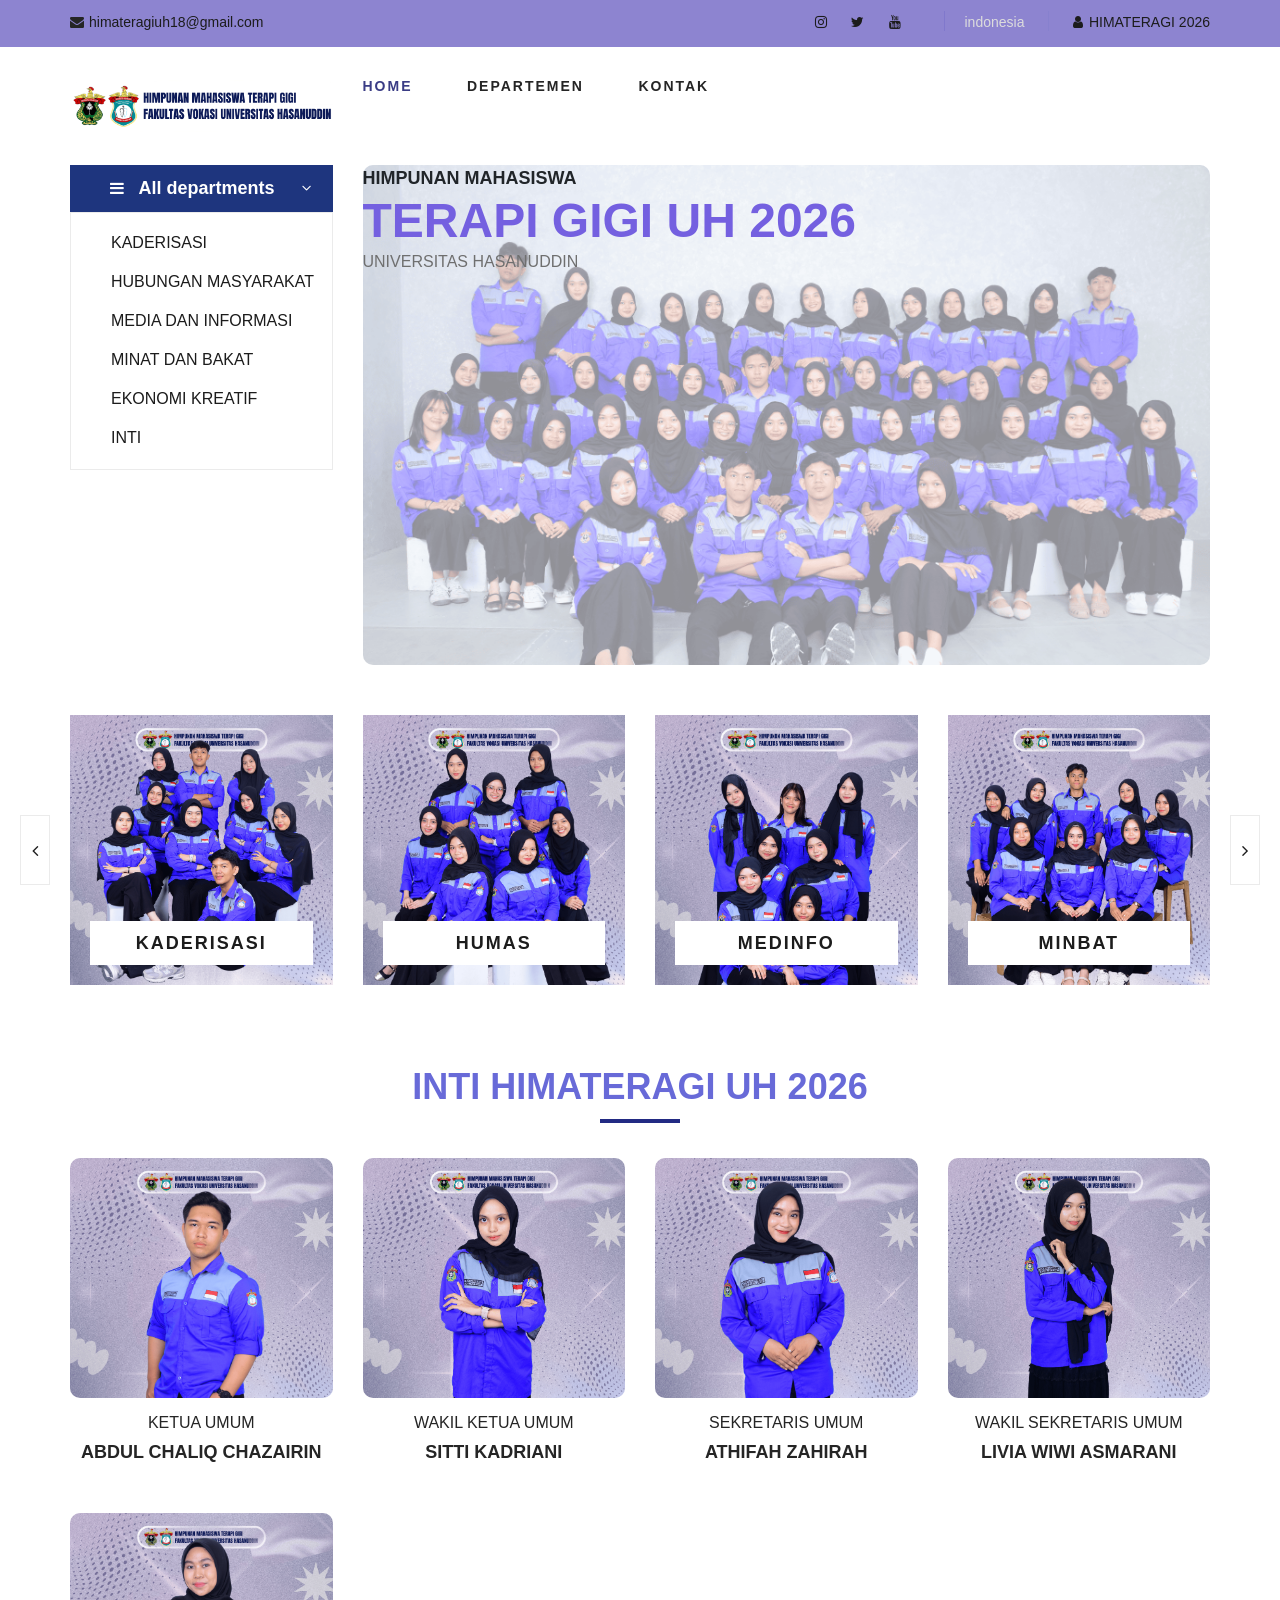
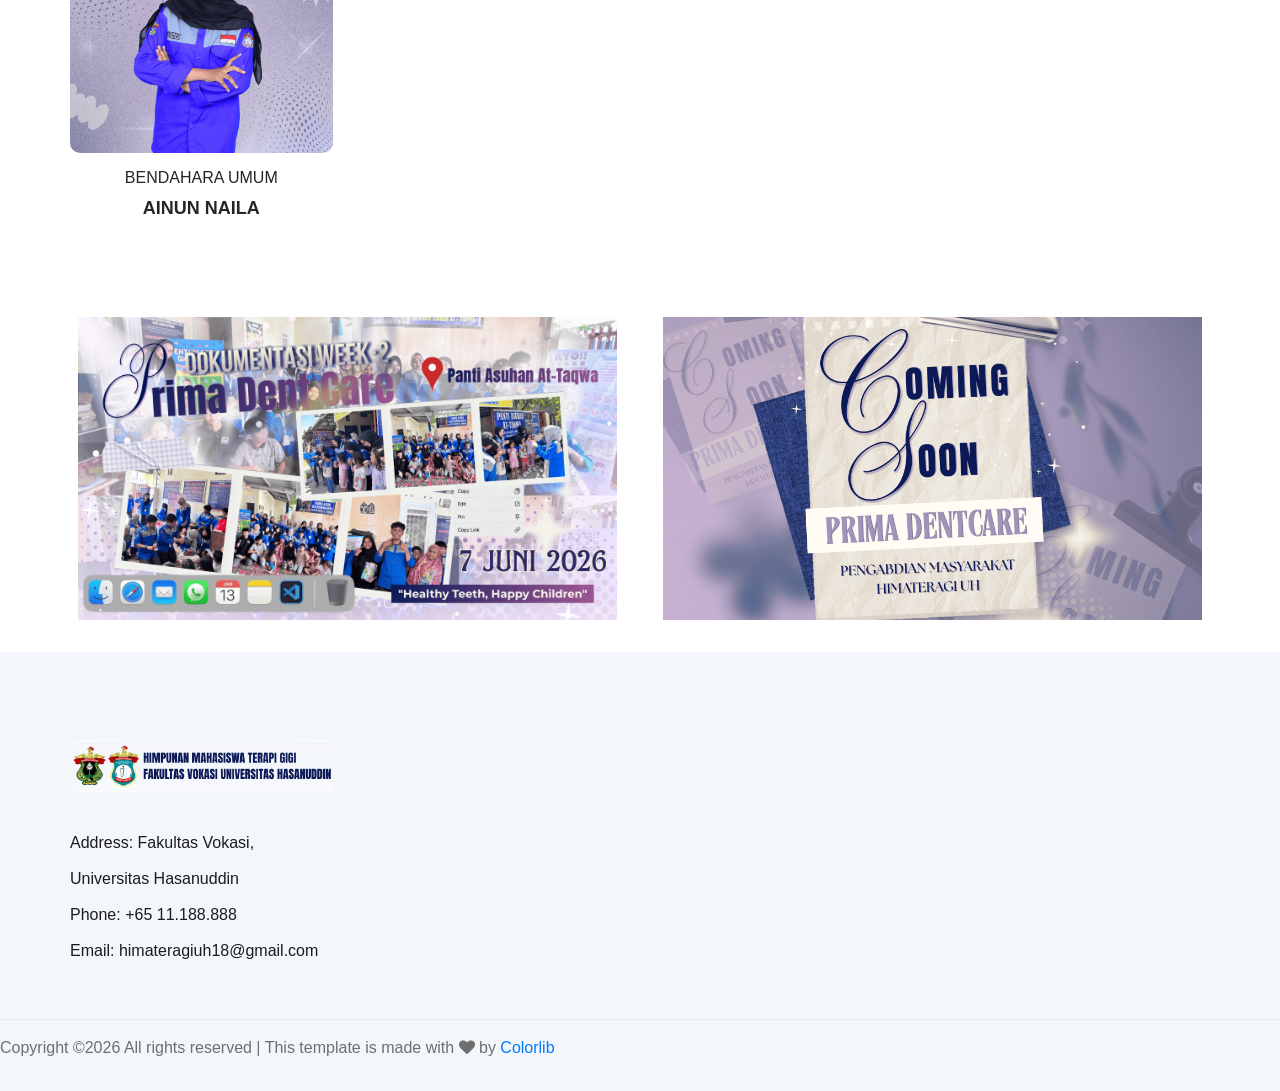
==== commit 50a89ec7: "re" ====
--- a/index.html
+++ b/index.html
@@ -295,7 +295,7 @@
         <div class="row">
             <div class="col-lg-6 col-md-6 col-sm-6 mb-4">
                 <div class="banner__pic">
-                    <img src="img/care.png" alt="" class="img-fluid p-2">
+                    <img src="img/prima (1).png" alt="" class="img-fluid p-2">
                 </div>
             </div>
             <div class="col-lg-6 col-md-6 col-sm-6 mb-4">
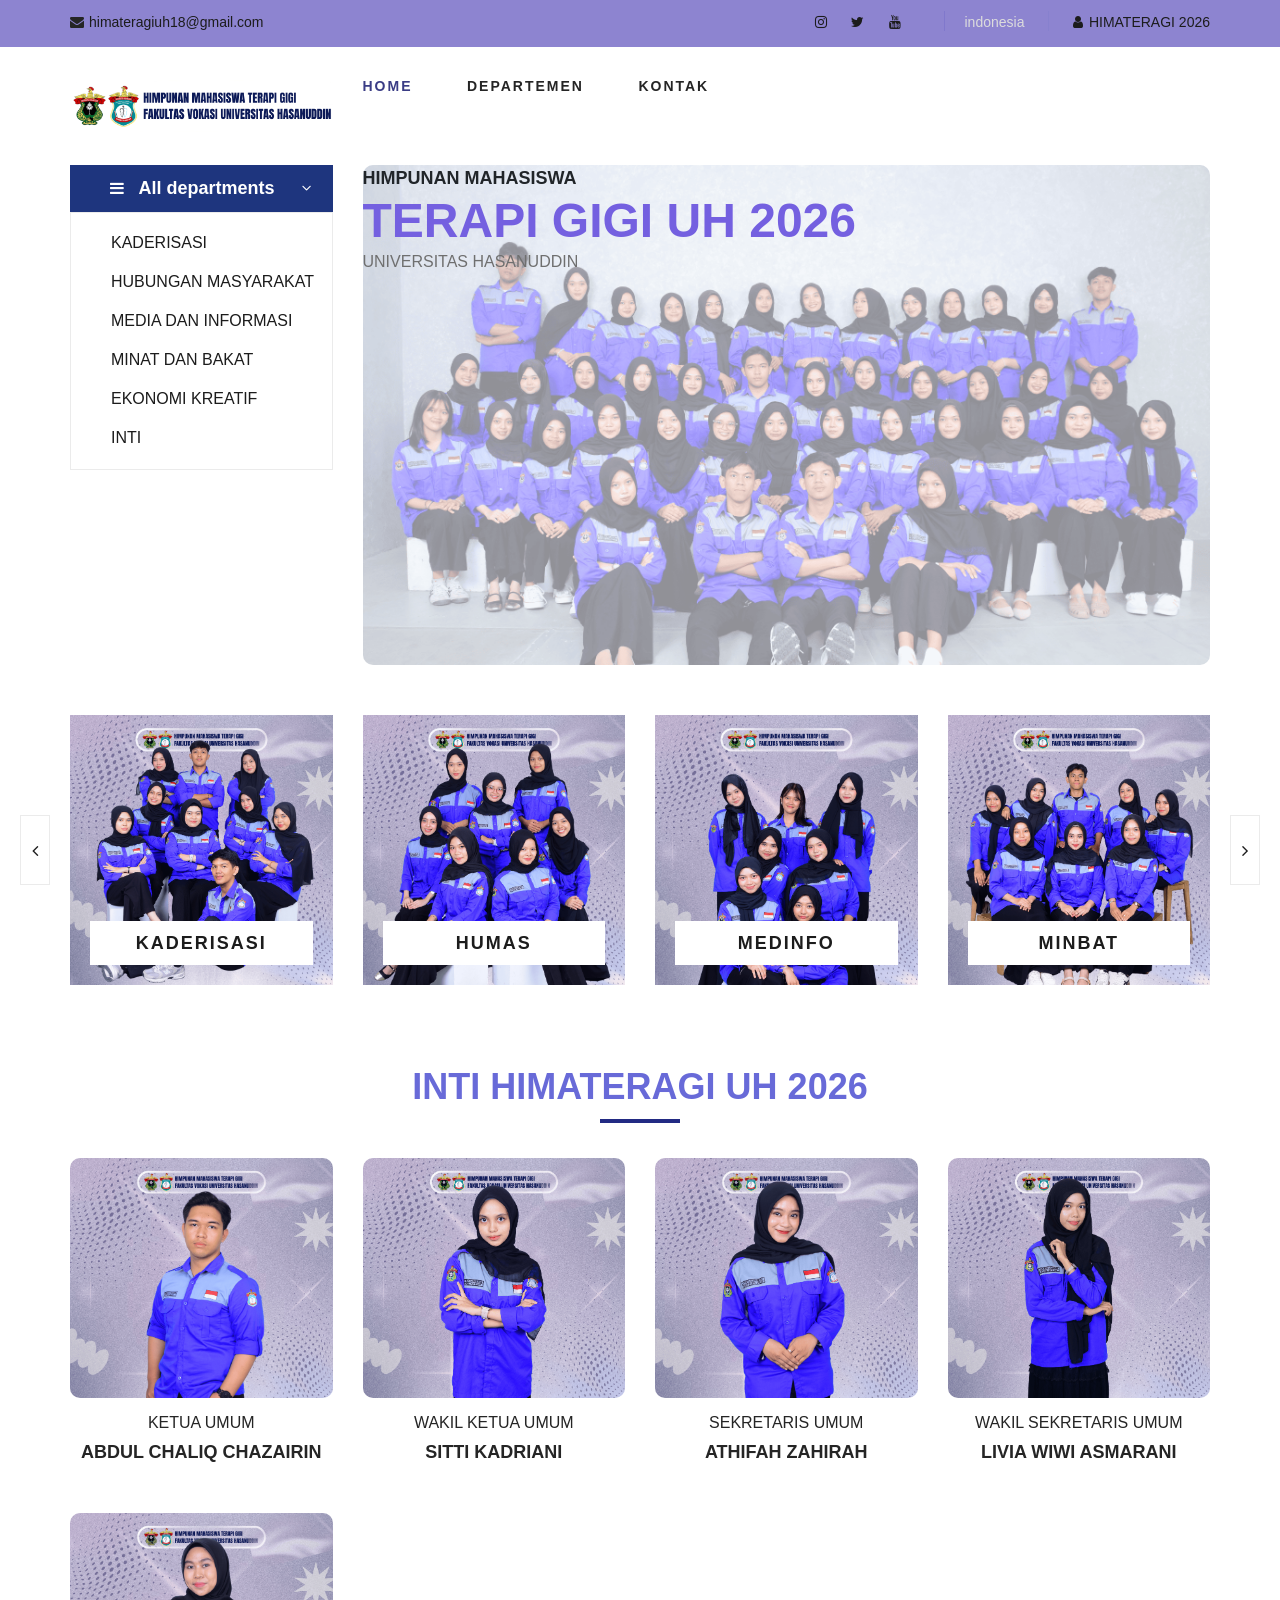
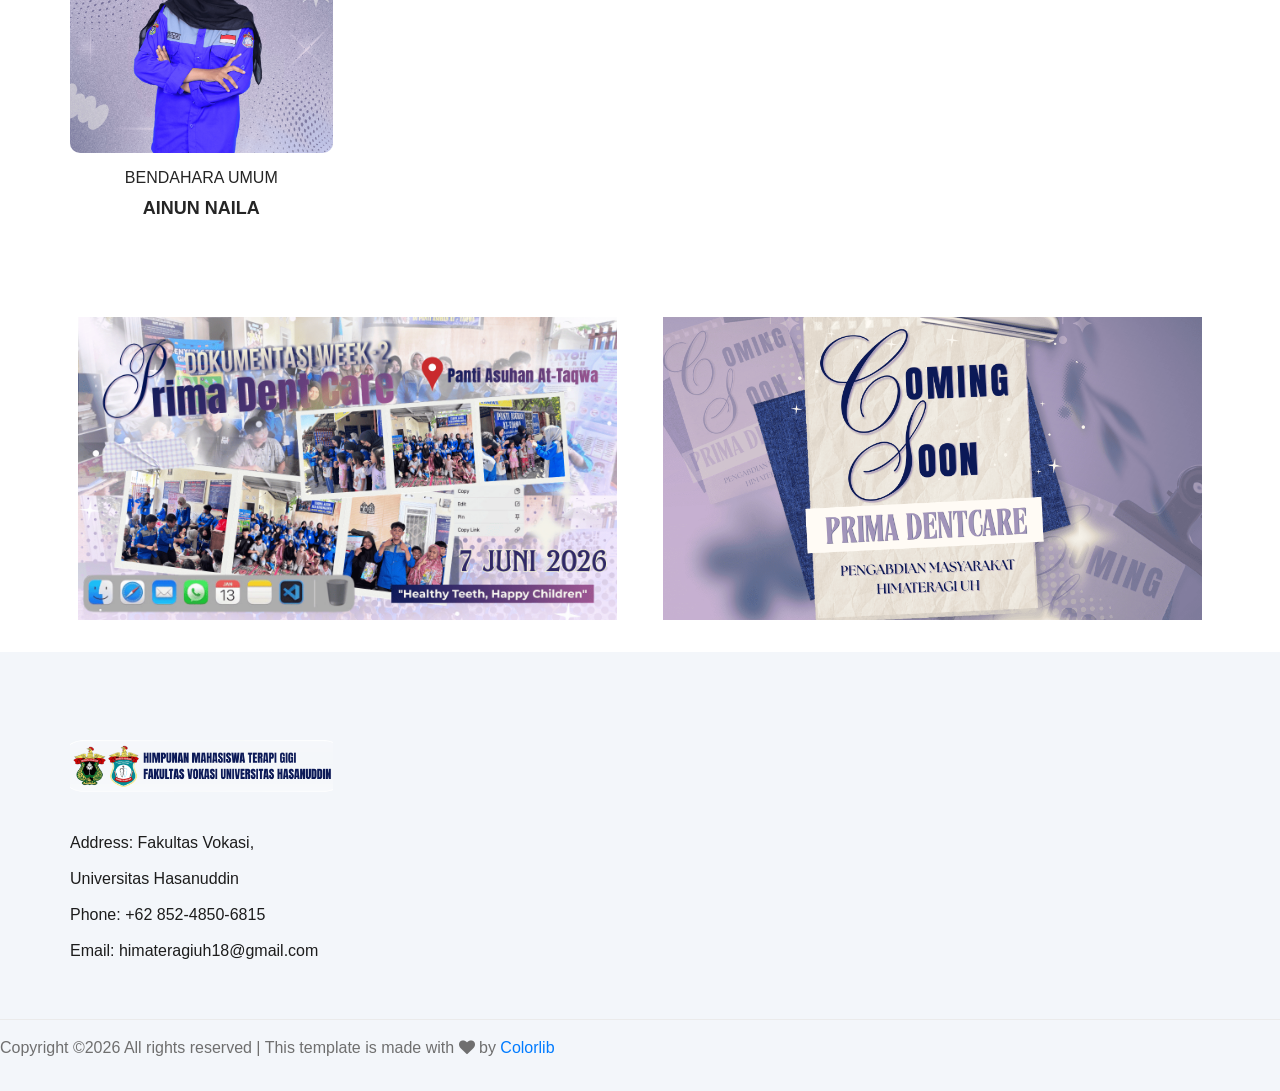
==== commit 05145378: "Update index.html" ====
--- a/index.html
+++ b/index.html
@@ -325,7 +325,7 @@
                         </div>
                         <ul>
                             <li>Address: Fakultas Vokasi, Universitas Hasanuddin</li>
-                            <li>Phone: +65 11.188.888</li>
+                            <li>Phone: +62 852-4850-6815</li>
                             <li>Email: himateragiuh18@gmail.com</li>
                         </ul>
                     </div>
